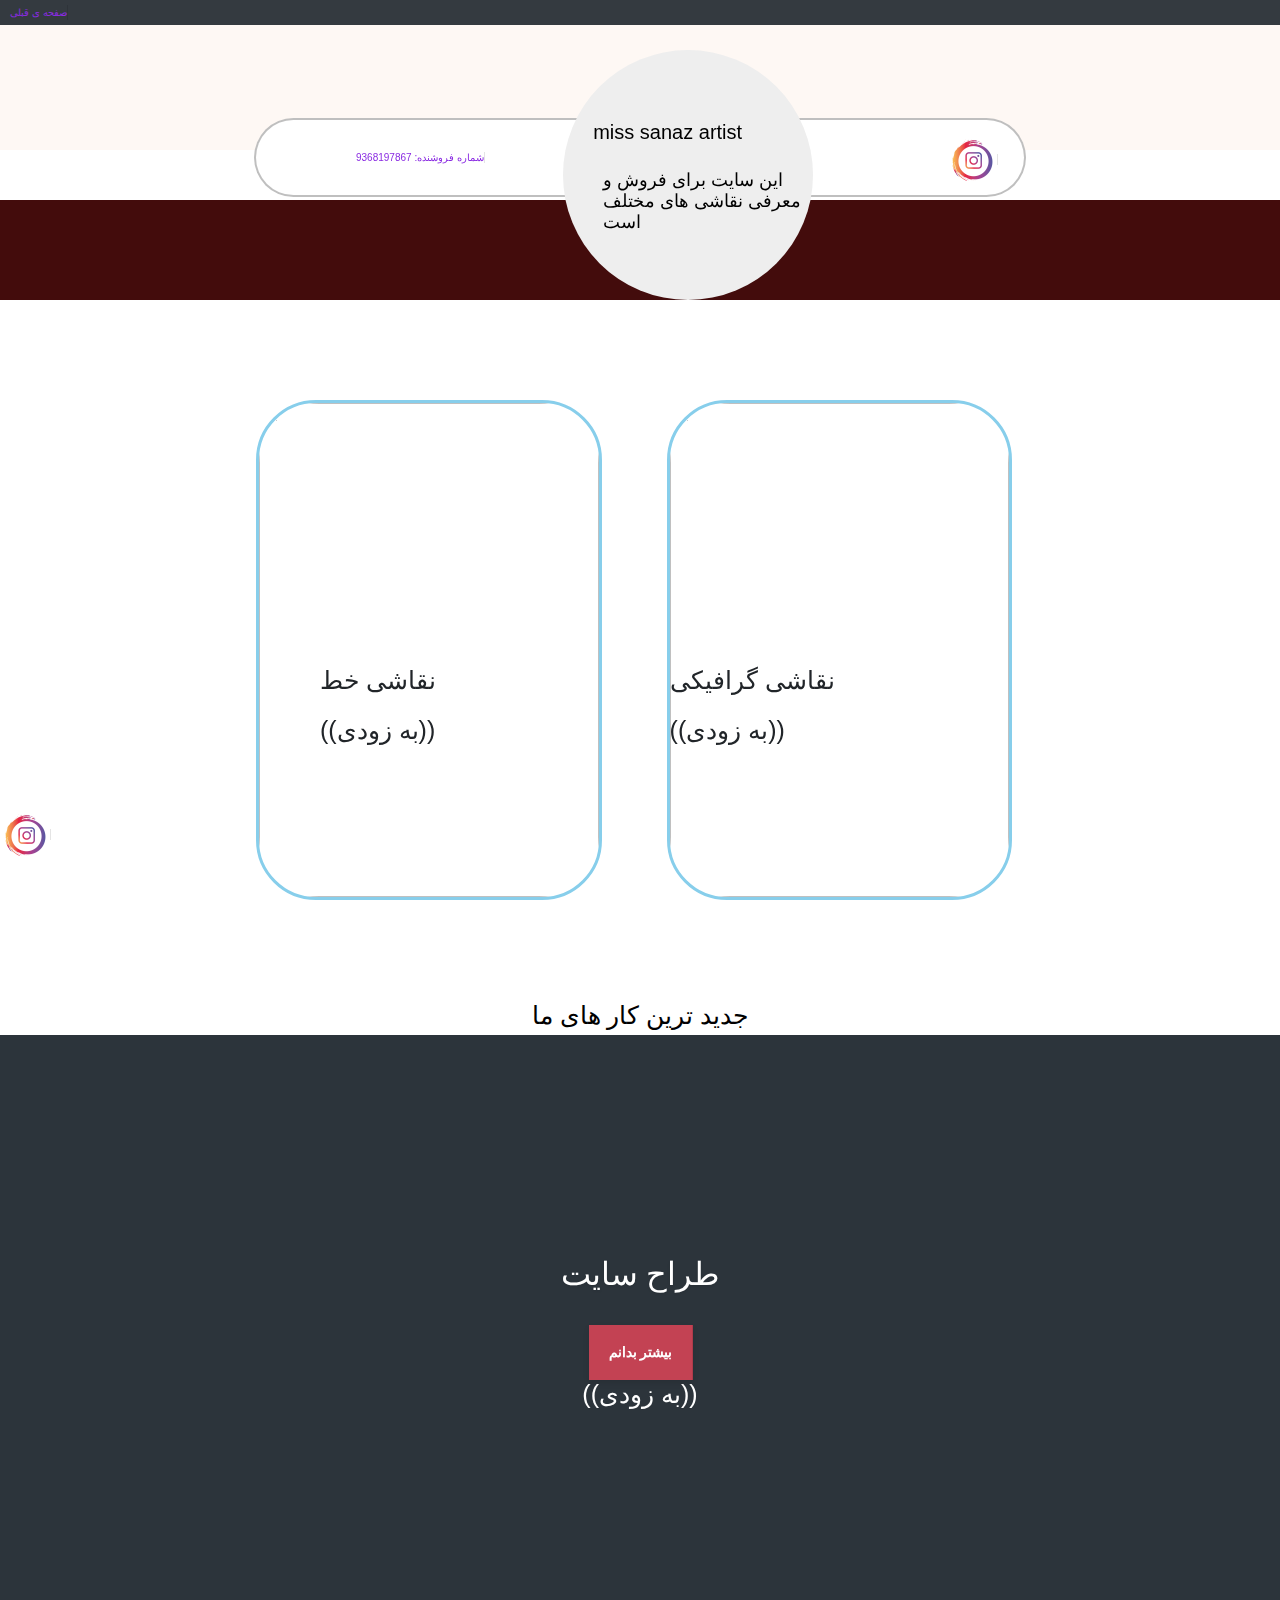
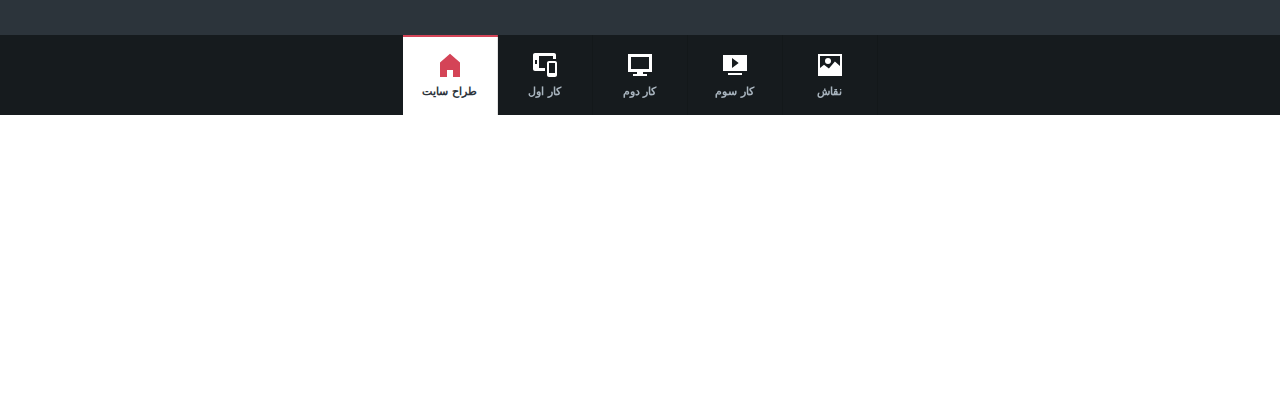
==== index.html @ 01c45b49 "Update index.html" ====
<!DOCTYPE html>
<html lang="en">
<head>
    <meta charset="UTF-8">
    <meta http-equiv="X-UA-Compatible" content="IE=edge">
    <meta name="viewport" content="width=device-width, initial-scale=1.0">
    
    
    <link href='http://fonts.googleapis.com/css?family=Source+Sans+Pro:400,300,700' rel='stylesheet' type='text/css'>

    <link rel="stylesheet" href="css/reset.css"> <!-- CSS reset -->
    <link rel="stylesheet" href="css/style.css"> <!-- Resource style -->

    <link rel="stylesheet" href="style.css">
    <link
    rel="stylesheet"
    href="https://stackpath.bootstrapcdn.com/bootstrap/4.4.1/css/bootstrap.min.css"
    integrity="sha384-Vkoo8x4CGsO3+Hhxv8T/Q5PaXtkKtu6ug5TOeNV6gBiFeWPGFN9MuhOf23Q9Ifjh"
    crossorigin="anonymous"
  />
  <link
    rel="stylesheet"
    href="https://stackpath.bootstrapcdn.com/font-awesome/4.7.0/css/font-awesome.min.css"
    crossorigin="anonymous"
  />
    <style>
        h1 {
            text-align: center;
        }
        a {
          text-decoration: none;
          content: "";
        border-right: 1px solid rgba(0,0,0,0.105);
        color:blueviolet
        }
        a::after {
          height: 10px;
        }
        
        </style>
    <title>Document</title>
    <link rel="stylesheet" href="style.css">
</head>
<body>
  <div class="main">


    <div class="menu">
      <nav class="navbar navbar-expand-lg navbar-dark bg-dark">
        <button
          class="navbar-toggler"
          type="button"
          data-toggle="collapse"
          data-target="#navbar"
        >
          <span class="navbar-toggler-icon"></span>
        </button>
        <div class="collapse navbar-collapse" id="navbar">
          <div class="navbar-nav">
            <a href="">صفحه ی قبلی </a>
          </div>
        </div>
      </nav>



      <div class="info">
        
        
        <div class="phone-number"><a href="tel:+9368197867"> 9368197867 :شماره فروشنده</a></div>
        
        <div class="center-hole"><h2 class="ab">miss sanaz artist</h2> <h3 class="bb" >این سایت برای فروش و معرفی نقاشی های مختلف است</h3></div>

        <div class="instagram1">   <a href="sanazmissart@"> <img class="a1" src="—Pngtree—instagram icon logo_3560507.png" alt=""> </a>   </div>


      </div>


      
      
        
      

    </div>
    <div class="instagram2">   <a href=""> <img class="a1" src="—Pngtree—instagram icon logo_3560507.png" alt=""> </a>   </div>


  <div class="line"> 
    
    <div style="margin: 200px auto;" class="instagram3">   <a href=""> <img class="a1" src="—Pngtree—instagram icon logo_3560507.png" alt=""> </a>   </div>
    <div  class="phone-number-line"><a href="tel:+9368197867"> 9368197867 :شماره فروشنده</a></div>
  </div>

  <div class="soon-content">
   

<div class="r-content">
  <h1 class="st1" >نقاشی خط</h1>
  <h1 class="st2" >((به زودی))</h1>
  <img class="si" src="	https://tablou.ir/wp-content/uploads/2022/10/Untitled-22.webp" alt="">
</div>


<div class="l-content">
  <h1 class="st3" >نقاشی گرافیکی</h1>
  <h1 class="st4" >((به زودی))</h1>
<img class="si" src=" https://tablou.ir/wp-content/uploads/2022/10/Untitled-11.webp " alt="">


</div>
 

  </div>

  <div><h1 style="color:black;">جدید ترین کار های ما</h1></div>

  <div class="main-content">
    
    
    <section class="cd-hero js-cd-hero js-cd-autoplay">
      <ul class="cd-hero__slider">
        <li class="cd-hero__slide cd-hero__slide--selected js-cd-slide">
          <div class="cd-hero__content cd-hero__content--full-width">
            <h2>طراح سایت</h2>
            <img src="" alt="">
            <a href="#" class="cd-hero__btn">بیشتر بدانم</a>
            <h1 style="color:white" >((به زودی))</h1>
          </div> <!-- .cd-hero__content -->
        </li>
  
        <a href="info.html">
          <li class="cd-hero__slide js-cd-slide">
  
   <!-- .cd-hero__content -->
    
            <div class="cd-hero__content cd-hero__content--half-width">
              <h1  class="i1" >قیمت: 500 هزار تومان</h1>
  
  
          
            <h1  class="i2" >موضوع: طبیعت بی جان</h1>
        <h1  class="i3" >A4 اندازه: 20در30</h1>
    <h1  class="i4" >متریال : رنگ روغن</h1>
  <h1  class="i5" >سبک: هاپر ریال </h1>
  </a>
            </div> <!-- .cd-hero__content -->
            <div class="cd-hero__content cd-hero__content--half-width cd-hero__content--img">
              <img src="IMG_1588.jpg" alt="tech 1">
          </div>
            
          </li>

          <a href="info - Copy.html">
        <li class="cd-hero__slide js-cd-slide">

 <!-- .cd-hero__content -->
  
          <div class="cd-hero__content cd-hero__content--half-width">
            <h1 class="i6" >قیمت: 500 هزار تومان</h1>

         

          <h1 class="i7" >  موضوع: طبیعت بی جان میوه </h1>
      <h1 class="i8">A4 اندازه: 20در30</h1>
  <h1 class="i9" >متریال : رنگ روغن</h1>
<h1 class="i10">سبک: هاپر ریال </h1>
</a>
          </div> <!-- .cd-hero__content -->
          <div class="cd-hero__content cd-hero__content--half-width cd-hero__content--img">
          <img src="IMG_1587.jpg" alt="tech 2">
        </div>
          
        </li>
        <a href="info - Copy(2).html">
          <li class="cd-hero__slide js-cd-slide">
  
   <!-- .cd-hero__content -->
    
            <div class="cd-hero__content cd-hero__content--half-width">
              <h1  class="i1" >قیمت: 500 هزار تومان</h1>


        
              <h1  class="i2" > موضوع: آبنبات</h1>
          <h1  class="i3" >A4 اندازه: 20در30</h1>
      <h1  class="i4" >متریال : رنگ روغن</h1>
    <h1  class="i5" >سبک: هاپر ریال </h1>
  </a>
            </div> <!-- .cd-hero__content -->
            <div class="cd-hero__content cd-hero__content--half-width cd-hero__content--img">
              <img src="IMG_1589.jpeg" alt="tech 3">
          </div>
            
          </li>

        <li class="cd-hero__slide js-cd-slide">
          <div class="cd-hero__content cd-hero__content--half-width">
            <h2>نقاش</h2>
           
            <a href="sanaz.html" class="cd-hero__btn">بیشتر بدانم</a>
          </div> <!-- .cd-hero__content -->
  
          <div class="cd-hero__content cd-hero__content--half-width cd-hero__content--img">
            <img src="sanaz.jpg" alt="tech 4">
          </div> <!-- .cd-hero__content -->
        </li>
  

  
      <div class="cd-hero__nav js-cd-nav">
        <nav>
          <span class="cd-hero__marker cd-hero__marker--item-1 js-cd-marker"></span>
          
          <ul>
            <li class="cd-selected"><a href="#0">طراح سایت</a></li>
            <li><a href="#0">کار اول</a></li>
            <li><a href="#0">کار دوم</a></li>
            <li><a href="#0">کار سوم</a></li>
            <li><a href="#0">نقاش</a></li>
          </ul>
        </nav> 
      </div> <!-- .cd-hero__nav -->
    </section> <!-- .cd-hero -->
  


  </div>


  </div>


  <script src="js/main.js"></script> <!-- Resource JavaScrip -->
  <script
  src="https://code.jquery.com/jquery-3.2.1.slim.min.js"
  integrity="sha384-KJ3o2DKtIkvYIK3UENzmM7KCkRr/rE9/Qpg6aAZGJwFDMVNA/GpGFF93hXpG5KkN"
  crossorigin="anonymous"
></script>
<script
  src="https://cdnjs.cloudflare.com/ajax/libs/popper.js/1.12.9/umd/popper.min.js"
  integrity="sha384-ApNbgh9B+Y1QKtv3Rn7W3mgPxhU9K/ScQsAP7hUibX39j7fakFPskvXusvfa0b4Q"
  crossorigin="anonymous"
></script>
<script
  src="https://maxcdn.bootstrapcdn.com/bootstrap/4.0.0/js/bootstrap.min.js"
  integrity="sha384-JZR6Spejh4U02d8jOt6vLEHfe/JQGiRRSQQxSfFWpi1MquVdAyjUar5+76PVCmYl"
  crossorigin="anonymous"
></script>
<script type="text/javascript">
  function deleteNote(noteId) {
fetch("/delete-note", {
method: "POST",
body: JSON.stringify({ noteId: noteId }),
}).then((_res) => {
window.location.href = "/";
});
}
</script>

</body>
</html>
---- css/style.css ----
/* -------------------------------- 

Primary style

-------------------------------- */
*, *::after, *::before {
  -webkit-box-sizing: border-box;
          box-sizing: border-box;
}

html {
  font-size: 62.5%;
}

body {
  font-size: 1.6rem;
  font-family: "Open Sans", sans-serif;
  color: #2c343b;
  background-color: #f2f2f2;
}

a {
  color: #d44457;
  text-decoration: none;
}

img, video {
  max-width: 100%;
}

/* -------------------------------- 

Hero Slider - by CodyHouse.co

-------------------------------- */
/* Main Header */
.cd-header {
  position: absolute;
  z-index: 2;
  top: 0;
  left: 0;
  width: 100%;
  height: 50px;
  background-color: #21272c;
}

@media only screen and (min-width: 768px) {
  .cd-header {
    height: 70px;
    background-color: transparent;
  }
}

.cd-header__logo {
  float: left;
  margin: 13px 0 0 5%;
}

.cd-header__logo img {
  display: block;
}

@media only screen and (min-width: 768px) {
  .cd-header__logo {
    margin: 23px 0 0 5%;
  }
}

.cd-header__nav {
  /* mobile first - navigation hidden by default, triggered by tap/click on navigation icon */
  float: right;
  margin-right: 5%;
  width: 44px;
  height: 100%;
  background: url("../assets/cd-icon-menu.svg") no-repeat center center;
}

.cd-header__nav ul {
  position: absolute;
  top: 0;
  left: 0;
  width: 100%;
  -webkit-transform: translateY(-100%);
      -ms-transform: translateY(-100%);
          transform: translateY(-100%);
}

.cd-header__nav ul.cd-is-visible {
  -webkit-box-shadow: 0 3px 8px rgba(0, 0, 0, 0.2);
          box-shadow: 0 3px 8px rgba(0, 0, 0, 0.2);
  -webkit-transform: translateY(50px);
      -ms-transform: translateY(50px);
          transform: translateY(50px);
}

.cd-header__nav a {
  display: block;
  height: 50px;
  line-height: 50px;
  padding-left: 5%;
  background: #21272c;
  border-top: 1px solid #333c44;
  color: #ffffff;
}

@media only screen and (min-width: 768px) {
  .cd-header__nav {
    /* reset navigation values */
    width: auto;
    height: auto;
    background: none;
  }
  .cd-header__nav ul {
    position: static;
    width: auto;
    -webkit-transform: translateY(0);
        -ms-transform: translateY(0);
            transform: translateY(0);
    line-height: 70px;
  }
  .cd-header__nav ul.cd-is-visible {
    -webkit-transform: translateY(0);
        -ms-transform: translateY(0);
            transform: translateY(0);
  }
  .cd-header__nav li {
    display: inline-block;
    margin-left: 1em;
  }
  .cd-header__nav a {
    display: inline-block;
    height: auto;
    line-height: normal;
    background: transparent;
    padding: .6em 1em;
    border-top: none;
  }
}

/* Slider */
.cd-hero {
  position: relative;
}

.cd-hero__slider {
  position: relative;
  height: 360px;
  width: 100%;
  overflow: hidden;
}

.cd-hero__slide {
  position: absolute;
  top: 0;
  left: 0;
  width: 100%;
  height: 100%;
  /* Force Hardware Acceleration */
  -webkit-transform: translateZ(0px);
          transform: translateZ(0px);
  will-change: transform;
  -webkit-transform: translateX(100%);
      -ms-transform: translateX(100%);
          transform: translateX(100%);
  -webkit-font-smoothing: antialiased;
  -moz-osx-font-smoothing: grayscale;
}

.cd-hero__slide.cd-hero__slide--selected {
  /* this is the visible slide */
  -webkit-transform: translateX(0);
      -ms-transform: translateX(0);
          transform: translateX(0);
}

.cd-hero__slide.cd-hero__slide--move-left {
  /* slide hidden on the left */
  -webkit-transform: translateX(-100%);
      -ms-transform: translateX(-100%);
          transform: translateX(-100%);
}

.cd-hero__slide.cd-hero__slide--is-moving,
.cd-hero__slide.cd-hero__slide--selected {
  /* the cd-hero__slide--is-moving class is assigned to the slide which is moving outside the viewport */
  -webkit-transition: -webkit-transform 0.5s;
  transition: -webkit-transform 0.5s;
  transition: transform 0.5s;
  transition: transform 0.5s, -webkit-transform 0.5s;
}

@media only screen and (min-width: 768px) {
  .cd-hero__slider {
    height: 500px;
  }
}


@media only screen and (min-width: 1170px) {
  .cd-hero__slider {
    height: 680px;
  }
}

/* Slide style */
.cd-hero__slide {
  background-position: center center;
  background-size: cover;
  background-repeat: no-repeat;
}

.cd-hero__slide:first-of-type {
  background-color: #2c343b;
}

.cd-hero__slide:nth-of-type(2) {
  background-color: #3d4952;
  background-image: url("IMG_1588.jpg");
}

.cd-hero__slide:nth-of-type(3) {
  background-color: #586775;
  background-image: url("IMG_1587.jpg");
}

.cd-hero__slide:nth-of-type(4) {
  background-color: #2c343b;
  height:500px;
  background-image: url("IMG_1589.jpeg");
}

.cd-hero__slide:nth-of-type(5) {
  background-color: #2c343b;
}

.cd-hero__content.cd-hero__content--full-width,
.cd-hero__content.cd-hero__content--half-width {
  position: absolute;
  width: 100%;
  height: 100%;
  z-index: 1;
  left: 0;
  top: 0;
  /* this padding is used to align the text */
  padding-top: 100px;
  text-align: center;
  /* Force Hardware Acceleration */
  -webkit-transform: translateZ(0);
          transform: translateZ(0);
  will-change: transform;
}

.cd-hero__content h2, .cd-hero__content p, .cd-hero__btn, .cd-hero__content--img img {
  /* Force Hardware Acceleration */
  -webkit-transform: translateZ(0);
          transform: translateZ(0);
  will-change: transform;
}

.cd-hero__content.cd-hero__content--img {
  /* hide image on mobile device */
  display: none;
}

.cd-hero__content--img img {
  position: absolute;
  left: 50%;
  top: 50%;
  height: 500px;
  bottom: auto;
  right: auto;
  -webkit-transform: translateX(-50%) translateY(-50%);
      -ms-transform: translateX(-50%) translateY(-50%);
          transform: translateX(-50%) translateY(-50%);
}

.cd-hero__content.cd-hero__content--bg-video {
  /* hide video on mobile device */
  display: none;
  position: absolute;
  top: 0;
  left: 0;
  width: 100%;
  height: 100%;
  overflow: hidden;
}

.cd-hero__content--bg-video video {
  /* you won't see this element in the html, but it will be injected using javascript */
  display: block;
  min-height: 100%;
  min-width: 100%;
  max-width: none;
  height: auto;
  width: auto;
  position: absolute;
  left: 50%;
  top: 50%;
  bottom: auto;
  right: auto;
  -webkit-transform: translateX(-50%) translateY(-50%);
      -ms-transform: translateX(-50%) translateY(-50%);
          transform: translateX(-50%) translateY(-50%);
}

.cd-hero__content h2, .cd-hero__content p {
  text-shadow: 0 1px 3px rgba(0, 0, 0, 0.1);
  line-height: 1.2;
  margin: 0 auto 14px;
  color: #ffffff;
  width: 90%;
  max-width: 400px;
}

.cd-hero__content h2 {
  font-size: 2.4rem;
}

.cd-hero__content p {
  font-size: 1.4rem;
  line-height: 1.4;
}

.cd-hero__btn {
  display: inline-block;
  padding: 1.2em 1.4em;
  margin-top: .8em;
  background-color: rgba(212, 68, 87, 0.9);
  font-size: 1.3rem;
  font-weight: 700;
  letter-spacing: 1px;
  color: #ffffff;
  text-transform: uppercase;
  -webkit-box-shadow: 0 3px 6px rgba(0, 0, 0, 0.1);
          box-shadow: 0 3px 6px rgba(0, 0, 0, 0.1);
  -webkit-transition: background-color 0.2s;
  transition: background-color 0.2s;
}

.cd-hero__btn.cd-hero__btn--secondary {
  background-color: rgba(22, 26, 30, 0.8);
}

.cd-hero__btn:nth-of-type(2) {
  margin-left: 1em;
}

.cd-hero__btn:hover {
  background-color: #d44457;
}

.cd-hero__btn.cd-hero__btn--secondary:hover {
  background-color: #161a1e;
}

@media only screen and (min-width: 768px) {
  .cd-hero__slide:nth-of-type(2),
  .cd-hero__slide:nth-of-type(3),
  .cd-hero__slide:nth-of-type(4) {
    height: 100%;
    background-image: none;
  }
  .cd-hero__content.cd-hero__content--full-width,
  .cd-hero__content.cd-hero__content--half-width {
    padding-top: 150px;
  }
  .cd-hero__content.cd-hero__content--bg-video {
    display: block;
  }
  .cd-hero__content.cd-hero__content--half-width {
    width: 45%;
  }
  .cd-hero__content.cd-hero__content--half-width:first-of-type {
    left: 5%;
  }
  .cd-hero__content.cd-hero__content--half-width:nth-of-type(2) {
    right: 5%;
    left: auto;
  }
  .cd-hero__content.cd-hero__content--img {
    display: block;
  }
  .cd-hero__content h2, .cd-hero__content p {
    max-width: 520px;
  }
  .cd-hero__content h2 {
    font-size: 2.4em;
    font-weight: 300;
  }
  .cd-hero__btn {
    font-size: 1.4rem;
  }
}

@media only screen and (min-width: 1170px) {
  .cd-hero__content.cd-hero__content--full-width,
  .cd-hero__content.cd-hero__content--half-width {
    padding-top: 220px;
  }
  .cd-hero__content h2, .cd-hero__content p {
    margin-bottom: 20px;
  }
  .cd-hero__content h2 {
    font-size: 3.2em;
  }
  .cd-hero__content p {
    font-size: 1.6rem;
  }
}

/* Single slide animation */
@media only screen and (min-width: 768px) {
  .cd-hero__content.cd-hero__content--half-width {
    opacity: 0;
    -webkit-transform: translateX(40px);
        -ms-transform: translateX(40px);
            transform: translateX(40px);
  }
  .cd-hero__slide--move-left .cd-hero__content.cd-hero__content--half-width {
    -webkit-transform: translateX(-40px);
        -ms-transform: translateX(-40px);
            transform: translateX(-40px);
  }
  .cd-hero__slide--selected .cd-hero__content.cd-hero__content--half-width {
    /* this is the visible slide */
    opacity: 1;
    -webkit-transform: translateX(0);
        -ms-transform: translateX(0);
            transform: translateX(0);
  }
  .cd-hero__slide--is-moving .cd-hero__content.cd-hero__content--half-width {
    /* this is the slide moving outside the viewport 
    wait for the end of the transition on the <li> parent before set opacity to 0 and translate to 40px/-40px */
    -webkit-transition: opacity 0s 0.5s, -webkit-transform 0s 0.5s;
    transition: opacity 0s 0.5s, -webkit-transform 0s 0.5s;
    transition: opacity 0s 0.5s, transform 0s 0.5s;
    transition: opacity 0s 0.5s, transform 0s 0.5s, -webkit-transform 0s 0.5s;
  }
  .cd-hero__slide--from-left.cd-hero__slide--selected .cd-hero__content.cd-hero__content--half-width:nth-of-type(2),
  .cd-hero__slide--from-right.cd-hero__slide--selected .cd-hero__content.cd-hero__content--half-width:first-of-type {
    /* this is the selected slide - different animation if it's entering from left or right */
    -webkit-transition: opacity 0.4s 0.2s, -webkit-transform 0.5s 0.2s;
    transition: opacity 0.4s 0.2s, -webkit-transform 0.5s 0.2s;
    transition: opacity 0.4s 0.2s, transform 0.5s 0.2s;
    transition: opacity 0.4s 0.2s, transform 0.5s 0.2s, -webkit-transform 0.5s 0.2s;
  }
  .cd-hero__slide--from-left.cd-hero__slide--selected .cd-hero__content.cd-hero__content--half-width:first-of-type,
  .cd-hero__slide--from-right.cd-hero__slide--selected .cd-hero__content.cd-hero__content--half-width:nth-of-type(2) {
    /* this is the selected slide - different animation if it's entering from left or right */
    -webkit-transition: opacity 0.4s 0.4s, -webkit-transform 0.5s 0.4s;
    transition: opacity 0.4s 0.4s, -webkit-transform 0.5s 0.4s;
    transition: opacity 0.4s 0.4s, transform 0.5s 0.4s;
    transition: opacity 0.4s 0.4s, transform 0.5s 0.4s, -webkit-transform 0.5s 0.4s;
  }
  .cd-hero__content--full-width h2,
  .cd-hero__content--full-width p,
  .cd-hero__content--full-width .cd-hero__btn {
    -webkit-transform: translateX(100px);
        -ms-transform: translateX(100px);
            transform: translateX(100px);
  }
  .cd-hero__slide--move-left .cd-hero__content--full-width h2,
  .cd-hero__slide--move-left .cd-hero__content--full-width p,
  .cd-hero__slide--move-left .cd-hero__content--full-width .cd-hero__btn {
    -webkit-transform: translateX(-100px);
        -ms-transform: translateX(-100px);
            transform: translateX(-100px);
  }
  .cd-hero__slide--selected .cd-hero__content--full-width h2,
  .cd-hero__slide--selected .cd-hero__content--full-width p,
  .cd-hero__slide--selected .cd-hero__content--full-width .cd-hero__btn {
    /* this is the visible slide */
    -webkit-transform: translateX(0);
        -ms-transform: translateX(0);
            transform: translateX(0);
  }
  .cd-hero__slide--is-moving .cd-hero__content--full-width h2,
  .cd-hero__slide--is-moving .cd-hero__content--full-width p,
  .cd-hero__slide--is-moving .cd-hero__content--full-width .cd-hero__btn {
    /* this is the slide moving outside the viewport 
    wait for the end of the transition on the li parent before set translate to 100px/-100px */
    -webkit-transition: -webkit-transform 0s 0.5s;
    transition: -webkit-transform 0s 0.5s;
    transition: transform 0s 0.5s;
    transition: transform 0s 0.5s, -webkit-transform 0s 0.5s;
  }
  .cd-hero__slide--selected h2 {
    -webkit-transition: -webkit-transform 0.5s 0.2s;
    transition: -webkit-transform 0.5s 0.2s;
    transition: transform 0.5s 0.2s;
    transition: transform 0.5s 0.2s, -webkit-transform 0.5s 0.2s;
  }
  .cd-hero__slide--selected p {
    -webkit-transition: -webkit-transform 0.5s 0.3s;
    transition: -webkit-transform 0.5s 0.3s;
    transition: transform 0.5s 0.3s;
    transition: transform 0.5s 0.3s, -webkit-transform 0.5s 0.3s;
  }
  .cd-hero__slide--selected .cd-hero__btn {
    -webkit-transition: background-color 0.2s 0s, -webkit-transform 0.5s 0.4s;
    transition: background-color 0.2s 0s, -webkit-transform 0.5s 0.4s;
    transition: transform 0.5s 0.4s, background-color 0.2s 0s;
    transition: transform 0.5s 0.4s, background-color 0.2s 0s, -webkit-transform 0.5s 0.4s;
  }
}

/* Slider navigation */
.cd-hero__nav {
  position: absolute;
  width: 100%;
  bottom: 0;
  z-index: 2;
  text-align: center;
  height: 55px;
  background-color: rgba(0, 1, 1, 0.5);
}

.cd-hero__nav nav, .cd-hero__nav ul, .cd-hero__nav li, .cd-hero__nav a {
  height: 100%;
}

.cd-hero__nav nav {
  display: inline-block;
  position: relative;
}

.cd-hero__marker {
  position: absolute;
  bottom: 0;
  left: 0;
  width: 60px;
  height: 100%;
  color: #d44457;
  background-color: #ffffff;
  -webkit-box-shadow: inset 0 2px 0 currentColor;
          box-shadow: inset 0 2px 0 currentColor;
  -webkit-transition: -webkit-transform 0.2s, -webkit-box-shadow 0.2s;
  transition: -webkit-transform 0.2s, -webkit-box-shadow 0.2s;
  transition: transform 0.2s, box-shadow 0.2s;
  transition: transform 0.2s, box-shadow 0.2s, -webkit-transform 0.2s, -webkit-box-shadow 0.2s;
}

.cd-hero__marker.cd-hero__marker--item-2 {
  -webkit-transform: translateX(100%);
      -ms-transform: translateX(100%);
          transform: translateX(100%);
}

.cd-hero__marker.cd-hero__marker--item-3 {
  -webkit-transform: translateX(200%);
      -ms-transform: translateX(200%);
          transform: translateX(200%);
}

.cd-hero__marker.cd-hero__marker--item-4 {
  -webkit-transform: translateX(300%);
      -ms-transform: translateX(300%);
          transform: translateX(300%);
}

.cd-hero__marker.cd-hero__marker--item-5 {
  -webkit-transform: translateX(400%);
      -ms-transform: translateX(400%);
          transform: translateX(400%);
}

.cd-hero__nav ul::after {
  clear: both;
  content: "";
  display: table;
}

.cd-hero__nav li {
  display: inline-block;
  width: 60px;
  float: left;
}

.cd-hero__nav .cd-selected a {
  color: #2c343b;
}

.cd-hero__nav .cd-selected a:hover {
  background-color: transparent;
}

.cd-hero__nav a {
  display: block;
  position: relative;
  padding-top: 35px;
  font-size: 1rem;
  font-weight: 700;
  color: #a8b4be;
  -webkit-transition: background-color 0.2s;
  transition: background-color 0.2s;
}

.cd-hero__nav a::before {
  content: '';
  position: absolute;
  width: 24px;
  height: 24px;
  top: 8px;
  left: 50%;
  right: auto;
  -webkit-transform: translateX(-50%);
      -ms-transform: translateX(-50%);
          transform: translateX(-50%);
  background: url(../assets/cd-icon-navigation.svg) no-repeat 0 0;
}

.cd-hero__nav a:hover {
  background-color: rgba(0, 1, 1, 0.5);
}

.cd-hero__nav li:first-of-type a::before {
  background-position: 0 0;
}

.cd-hero__nav li.cd-selected:first-of-type a::before {
  background-position: 0 -24px;
}

.cd-hero__nav li:nth-of-type(2) a::before {
  background-position: -24px 0;
}

.cd-hero__nav li.cd-selected:nth-of-type(2) a::before {
  background-position: -24px -24px;
}

.cd-hero__nav li:nth-of-type(3) a::before {
  background-position: -48px 0;
}

.cd-hero__nav li.cd-selected:nth-of-type(3) a::before {
  background-position: -48px -24px;
}

.cd-hero__nav li:nth-of-type(4) a::before {
  background-position: -72px 0;
}

.cd-hero__nav li.cd-selected:nth-of-type(4) a::before {
  background-position: -72px -24px;
}

.cd-hero__nav li:nth-of-type(5) a::before {
  background-position: -96px 0;
}

.cd-hero__nav li.cd-selected:nth-of-type(5) a::before {
  background-position: -96px -24px;
}

@media only screen and (min-width: 768px) {
  .cd-hero__nav {
    height: 80px;
  }
  .cd-hero__marker,
  .cd-hero__nav li {
    width: 95px;
  }
  .cd-hero__nav a {
    padding-top: 48px;
    font-size: 1.1rem;
    text-transform: uppercase;
  }
  .cd-hero__nav a::before {
    top: 18px;
  }
}

/* Main Content */
.cd-main-content {
  width: 90%;
  max-width: 768px;
  margin: 0 auto;
  padding: 2em 0;
}

.cd-main-content p {
  font-size: 1.4rem;
  line-height: 1.8;
  color: #999999;
  margin: 2em 0;
}

@media only screen and (min-width: 1170px) {
  .cd-main-content {
    padding: 3em 0;
  }
  .cd-main-content p {
    font-size: 1.6rem;
  }
}

/* Javascript disabled */
.no-js .cd-hero__slide {
  display: none;
}

.no-js .cd-hero__slide.cd-hero__slide--selected {
  display: block;
}

.no-js .cd-hero__nav {
  display: none;
}
---- style.css ----
* {
    font-family:'Trebuchet MS', 'Lucida Sans Unicode', 'Lucida Grande', 'Lucida Sans', Arial, sans-serif;
}
.main {
    height: 2000px;
    width: 100%;
    
}


body {
    overflow-x: hidden;
    margin: 0;
}


.menu {
   background-color: rgba(254, 248, 244, 1);
   height: 150px;
   color: black;
   z-index: 1;
}
.links {
    top: 70px;
    position: absolute;
    left: 15%;
}
.info {
    position: absolute;
    border-radius: 60px;
    height: 75px;
    width: 60%;
left: 20%;
top: 120px ;
z-index: 10;
background: white;
box-shadow:  rgb(191, 191, 191) 0 0 0px 2px;
display: block;
}



.center-hole {
    border-radius: 250px;
    background: rgb(238, 238, 238);
    width: 250px;
    height: 250px;
    position: absolute;
    left: 40%;
    top: -70px;
    outline: none;
}



.ab {
    position: absolute;
    margin: 70px 0 0 30px;
}


.bb {
    position: absolute;
    margin: 120px 0 0 40px;
}

.phone-number {
    position: absolute;
    top: 40%;
    left: 100px;
}

.instagram1 {
    position: absolute;
    left: 90%;
    top: 15px;
}

.instagram2 {
    position: sticky ;
    left: 90%;
    top: 90%;
}


.instagram3 {
    position: absolute;
    left: 90%;
    top: 15px;
    display: none;
}

.a1 {
    width: 50px;
    height: 50px;
}


.line {
    border: rgb(67, 12, 12) solid 50px;
}




.soon-content {
height: 500px;
width: 60%;
margin: 100px auto;
display: flex;
gap: 65px;
}



.r-content {
    border: skyblue solid;
    width: 45% ;
    height: 100%;
    border-radius: 60px;
}


.si {

width: 100%;
height: 100%;
position: relative;
z-index: 0;
border-radius: 60px;
}


.st1 {
    position: absolute;
    z-index: 1;
    left: 25%;
    bottom: 200px;
}		



.st2 {
    position: absolute;
    z-index: 1;
    left: 25%;
    bottom: 150px;
}



.l-content {
    border: skyblue solid;
    width: 45% ;
    height: 100%;
    border-radius: 60px;
}



.st3 {
    position: absolute;
    z-index: 1;
    bottom: 200px;
}



.st4 {
    position: absolute;
    z-index: 1;
    bottom: 150px;
}





.main-content {
    background-color: rgb(255, 102, 102) ;
}








.prev-slide {
    color: black;
}



.prev-slide ::after {
    color: black;
}




.i1 {
    position: relative;
    margin:0;
    color: white;
    text-shadow: 0 1px 3px rgb(0 0 0 / 10%);
    line-height: 1.2;
    margin: 0 auto 14px;
    color: #ffffff;
    width: 90%;
    max-width: 400px;
}

.i2 {
    position: relative;
    margin:0;
    color:white;
    text-shadow: 0 1px 3px rgb(0 0 0 / 10%);
    line-height: 1.2;
    margin: 0 auto 14px;
    color: #ffffff;
    width: 90%;
    max-width: 400px;
}


.i3{
    position: relative;
    margin:0;
    color:white;
    text-shadow: 0 1px 3px rgb(0 0 0 / 10%);
    line-height: 1.2;
    margin: 0 auto 14px;
    color: #ffffff;
    width: 90%;
    max-width: 400px;
}

.i4 {
    position: relative;
    margin:0;
    color:white;
    text-shadow: 0 1px 3px rgb(0 0 0 / 10%);
    line-height: 1.2;
    margin: 0 auto 14px;
    color: #ffffff;
    width: 90%;
    max-width: 400px;
}
.i5 {
    position: relative;
    margin:0;
    text-shadow: 0 1px 3px rgb(0 0 0 / 10%);
    line-height: 1.2;
    margin: 0 auto 14px;
    color: #ffffff;
    width: 90%;
    max-width: 400px;
color:white;
}

.i10 {
    position: relative;
    margin:0;
    color: white;
    text-shadow: 0 1px 3px rgb(0 0 0 / 10%);
    line-height: 1.2;
    margin: 0 auto 14px;
    color: #ffffff;
    width: 90%;
    max-width: 400px;
}
.i9 {
    position: relative;
    margin:0;
    color:white;
    text-shadow: 0 1px 3px rgb(0 0 0 / 10%);
    line-height: 1.2;
    margin: 0 auto 14px;
    color: #ffffff;
    width: 90%;
    max-width: 400px;
}


.i8 {
    position: relative;
    margin:0;
    color:white;
    text-shadow: 0 1px 3px rgb(0 0 0 / 10%);
    line-height: 1.2;
    margin: 0 auto 14px;
    color: #ffffff;
    width: 90%;
    max-width: 400px;
}

.i7 {
    position: relative;
    margin:0;
    color:white;
    text-shadow: 0 1px 3px rgb(0 0 0 / 10%);
    line-height: 1.2;
    margin: 0 auto 14px;
    color: #ffffff;
    width: 90%;
    max-width: 400px;
}

.i6 {
    position: relative;
    margin:0;
    text-shadow: 0 1px 3px rgb(0 0 0 / 10%);
    line-height: 1.2;
    margin: 0 auto 14px;
    color: #ffffff;
    width: 90%;
    max-width: 400px;
color:white;
}


.phone-number-line {
    position: relative;
    top: 0;
    padding: 0 0 0 300px;
    background: rgb(67, 12, 12);
    display: none;
}

@media only screen and (min-width: 200px) and (max-width: 800px) {

    .instagram3 {
        position: absolute;
        left: 90%;
        top: 15px;
        display: block;
    }

    .i1 {
        position: relative;
        margin:0;
        color: white;
        text-shadow: 0 1px 3px rgb(0 0 0 / 10%);
        line-height: 1.2;
        margin: 0 auto 14px;
        color: #ffffff;
        width: 90%;
        max-width: 400px;
    }
    .i2 {
        position: relative;
        margin:0;
        color:white;
        text-shadow: 0 1px 3px rgb(0 0 0 / 10%);
        line-height: 1.2;
        margin: 0 auto 14px;
        color: #ffffff;
        width: 90%;
        max-width: 400px;
    }
    
    
    .i3{
        position: relative;
        margin:0;
        color:white;
        text-shadow: 0 1px 3px rgb(0 0 0 / 10%);
        line-height: 1.2;
        margin: 0 auto 14px;
        color: #ffffff;
        width: 90%;
        max-width: 400px;
    }
    
    .i4 {
        position: relative;
        margin:0;
        color:white;
        text-shadow: 0 1px 3px rgb(0 0 0 / 10%);
        line-height: 1.2;
        margin: 0 auto 14px;
        color: #ffffff;
        width: 90%;
        max-width: 400px;
    }
    
    .i5 {
        position: relative;
        margin:0;
        text-shadow: 0 1px 3px rgb(0 0 0 / 10%);
        line-height: 1.2;
        margin: 0 auto 14px;
        color: #ffffff;
        width: 90%;
        max-width: 400px;
    color:white;
    }

    .i10 {
        position: relative;
        margin:0;
        color: white;
        text-shadow: 0 1px 3px rgb(0 0 0 / 10%);
        line-height: 1.2;
        margin: 0 auto 14px;
        color: #ffffff;
        width: 90%;
        max-width: 400px;
    }
    .i9 {
        position: relative;
        margin:0;
        color:white;
        text-shadow: 0 1px 3px rgb(0 0 0 / 10%);
        line-height: 1.2;
        margin: 0 auto 14px;
        color: #ffffff;
        width: 90%;
        max-width: 400px;
    }
    
    
    .i8 {
        position: relative;
        margin:0;
        color:white;
        text-shadow: 0 1px 3px rgb(0 0 0 / 10%);
        line-height: 1.2;
        margin: 0 auto 14px;
        color: #ffffff;
        width: 90%;
        max-width: 400px;
    }
    
    .i7 {
        position: relative;
        margin:0;
        color:white;
        text-shadow: 0 1px 3px rgb(0 0 0 / 10%);
        line-height: 1.2;
        margin: 0 auto 14px;
        color: #ffffff;
        width: 90%;
        max-width: 400px;
    }
    
    .i6 {
        position: relative;
        margin:0;
        text-shadow: 0 1px 3px rgb(0 0 0 / 10%);
        line-height: 1.2;
        margin: 0 auto 14px;
        color: #ffffff;
        width: 90%;
        max-width: 400px;
    color:white;
    }
    .soon-content {
        height: 1100px; 
         width: 100%; 
        margin: 100px auto;
         display: block; 
        gap: 65px;
        }
        
        
        
        .r-content {
            border: skyblue solid;
             width: 100%; 
            height: 500px;
            border-radius: 60px;
            position: relative;
        }
        
        
        .si {
        
        width: 100%;
        height: 100%;
        position: relative;
        z-index: 0;
        border-radius: 60px;
        }
        
        
        .st1 {
            position: absolute;
            z-index: 1;
            font-size: 34px;
            margin: 150px 30px;
             left: 0; 
             bottom: 0; 
        }	
        
        
        
        .st2 {
            position: absolute;
            z-index: 1;
            position: absolute;
            z-index: 1;
            left: 0; 
             bottom: 0; 
            font-size: 34px;
            margin: 200px 30px;
        }
        
        
        
        .l-content {
            border: skyblue solid;
             width: 100%; 
            height: 500px;
            border-radius: 60px;
            position: relative;
        }
        
        
        
        .st3 {
            position: absolute;
            z-index: 1;
            font-size: 34px;
            margin: 150px 30px;
             left: 0; 
             bottom: 0; ;
            bottom: 0;
        }
        
        
        
        .st4 {
            z-index: 1;
            position: absolute;
            z-index: 1;
            left: 0; 
             bottom: 0; 
            font-size: 34px;
            margin: 200px 30px;
        }


        .cd-hero__slide:nth-of-type(4) {
            background-color: #2c343b;
            height:500px;
            background-image: url("IMG_1589.jpeg");
          }



        .info {
            position: absolute;
            border-radius: 60px;
            height: 75px;
            width: 60%;
            display: none;
            left: 20%;
            top: 120px;
            z-index: 10;
            background: white;
            box-shadow: rgb(191 191 191) 0 0 0px 2px;
        }



        .phone-number-line {
            position: relative;
            top: 0;
            padding: 0 0 0 0;
            background: rgb(67, 12, 12);
            display: block;
            color: blueviolet;
        }
        


}
---- style.css ----
* {
    font-family:'Trebuchet MS', 'Lucida Sans Unicode', 'Lucida Grande', 'Lucida Sans', Arial, sans-serif;
}
.main {
    height: 2000px;
    width: 100%;
    
}


body {
    overflow-x: hidden;
    margin: 0;
}


.menu {
   background-color: rgba(254, 248, 244, 1);
   height: 150px;
   color: black;
   z-index: 1;
}
.links {
    top: 70px;
    position: absolute;
    left: 15%;
}
.info {
    position: absolute;
    border-radius: 60px;
    height: 75px;
    width: 60%;
left: 20%;
top: 120px ;
z-index: 10;
background: white;
box-shadow:  rgb(191, 191, 191) 0 0 0px 2px;
display: block;
}



.center-hole {
    border-radius: 250px;
    background: rgb(238, 238, 238);
    width: 250px;
    height: 250px;
    position: absolute;
    left: 40%;
    top: -70px;
    outline: none;
}



.ab {
    position: absolute;
    margin: 70px 0 0 30px;
}


.bb {
    position: absolute;
    margin: 120px 0 0 40px;
}

.phone-number {
    position: absolute;
    top: 40%;
    left: 100px;
}

.instagram1 {
    position: absolute;
    left: 90%;
    top: 15px;
}

.instagram2 {
    position: sticky ;
    left: 90%;
    top: 90%;
}


.instagram3 {
    position: absolute;
    left: 90%;
    top: 15px;
    display: none;
}

.a1 {
    width: 50px;
    height: 50px;
}


.line {
    border: rgb(67, 12, 12) solid 50px;
}




.soon-content {
height: 500px;
width: 60%;
margin: 100px auto;
display: flex;
gap: 65px;
}



.r-content {
    border: skyblue solid;
    width: 45% ;
    height: 100%;
    border-radius: 60px;
}


.si {

width: 100%;
height: 100%;
position: relative;
z-index: 0;
border-radius: 60px;
}


.st1 {
    position: absolute;
    z-index: 1;
    left: 25%;
    bottom: 200px;
}		



.st2 {
    position: absolute;
    z-index: 1;
    left: 25%;
    bottom: 150px;
}



.l-content {
    border: skyblue solid;
    width: 45% ;
    height: 100%;
    border-radius: 60px;
}



.st3 {
    position: absolute;
    z-index: 1;
    bottom: 200px;
}



.st4 {
    position: absolute;
    z-index: 1;
    bottom: 150px;
}





.main-content {
    background-color: rgb(255, 102, 102) ;
}








.prev-slide {
    color: black;
}



.prev-slide ::after {
    color: black;
}




.i1 {
    position: relative;
    margin:0;
    color: white;
    text-shadow: 0 1px 3px rgb(0 0 0 / 10%);
    line-height: 1.2;
    margin: 0 auto 14px;
    color: #ffffff;
    width: 90%;
    max-width: 400px;
}

.i2 {
    position: relative;
    margin:0;
    color:white;
    text-shadow: 0 1px 3px rgb(0 0 0 / 10%);
    line-height: 1.2;
    margin: 0 auto 14px;
    color: #ffffff;
    width: 90%;
    max-width: 400px;
}


.i3{
    position: relative;
    margin:0;
    color:white;
    text-shadow: 0 1px 3px rgb(0 0 0 / 10%);
    line-height: 1.2;
    margin: 0 auto 14px;
    color: #ffffff;
    width: 90%;
    max-width: 400px;
}

.i4 {
    position: relative;
    margin:0;
    color:white;
    text-shadow: 0 1px 3px rgb(0 0 0 / 10%);
    line-height: 1.2;
    margin: 0 auto 14px;
    color: #ffffff;
    width: 90%;
    max-width: 400px;
}
.i5 {
    position: relative;
    margin:0;
    text-shadow: 0 1px 3px rgb(0 0 0 / 10%);
    line-height: 1.2;
    margin: 0 auto 14px;
    color: #ffffff;
    width: 90%;
    max-width: 400px;
color:white;
}

.i10 {
    position: relative;
    margin:0;
    color: white;
    text-shadow: 0 1px 3px rgb(0 0 0 / 10%);
    line-height: 1.2;
    margin: 0 auto 14px;
    color: #ffffff;
    width: 90%;
    max-width: 400px;
}
.i9 {
    position: relative;
    margin:0;
    color:white;
    text-shadow: 0 1px 3px rgb(0 0 0 / 10%);
    line-height: 1.2;
    margin: 0 auto 14px;
    color: #ffffff;
    width: 90%;
    max-width: 400px;
}


.i8 {
    position: relative;
    margin:0;
    color:white;
    text-shadow: 0 1px 3px rgb(0 0 0 / 10%);
    line-height: 1.2;
    margin: 0 auto 14px;
    color: #ffffff;
    width: 90%;
    max-width: 400px;
}

.i7 {
    position: relative;
    margin:0;
    color:white;
    text-shadow: 0 1px 3px rgb(0 0 0 / 10%);
    line-height: 1.2;
    margin: 0 auto 14px;
    color: #ffffff;
    width: 90%;
    max-width: 400px;
}

.i6 {
    position: relative;
    margin:0;
    text-shadow: 0 1px 3px rgb(0 0 0 / 10%);
    line-height: 1.2;
    margin: 0 auto 14px;
    color: #ffffff;
    width: 90%;
    max-width: 400px;
color:white;
}


.phone-number-line {
    position: relative;
    top: 0;
    padding: 0 0 0 300px;
    background: rgb(67, 12, 12);
    display: none;
}

@media only screen and (min-width: 200px) and (max-width: 800px) {

    .instagram3 {
        position: absolute;
        left: 90%;
        top: 15px;
        display: block;
    }

    .i1 {
        position: relative;
        margin:0;
        color: white;
        text-shadow: 0 1px 3px rgb(0 0 0 / 10%);
        line-height: 1.2;
        margin: 0 auto 14px;
        color: #ffffff;
        width: 90%;
        max-width: 400px;
    }
    .i2 {
        position: relative;
        margin:0;
        color:white;
        text-shadow: 0 1px 3px rgb(0 0 0 / 10%);
        line-height: 1.2;
        margin: 0 auto 14px;
        color: #ffffff;
        width: 90%;
        max-width: 400px;
    }
    
    
    .i3{
        position: relative;
        margin:0;
        color:white;
        text-shadow: 0 1px 3px rgb(0 0 0 / 10%);
        line-height: 1.2;
        margin: 0 auto 14px;
        color: #ffffff;
        width: 90%;
        max-width: 400px;
    }
    
    .i4 {
        position: relative;
        margin:0;
        color:white;
        text-shadow: 0 1px 3px rgb(0 0 0 / 10%);
        line-height: 1.2;
        margin: 0 auto 14px;
        color: #ffffff;
        width: 90%;
        max-width: 400px;
    }
    
    .i5 {
        position: relative;
        margin:0;
        text-shadow: 0 1px 3px rgb(0 0 0 / 10%);
        line-height: 1.2;
        margin: 0 auto 14px;
        color: #ffffff;
        width: 90%;
        max-width: 400px;
    color:white;
    }

    .i10 {
        position: relative;
        margin:0;
        color: white;
        text-shadow: 0 1px 3px rgb(0 0 0 / 10%);
        line-height: 1.2;
        margin: 0 auto 14px;
        color: #ffffff;
        width: 90%;
        max-width: 400px;
    }
    .i9 {
        position: relative;
        margin:0;
        color:white;
        text-shadow: 0 1px 3px rgb(0 0 0 / 10%);
        line-height: 1.2;
        margin: 0 auto 14px;
        color: #ffffff;
        width: 90%;
        max-width: 400px;
    }
    
    
    .i8 {
        position: relative;
        margin:0;
        color:white;
        text-shadow: 0 1px 3px rgb(0 0 0 / 10%);
        line-height: 1.2;
        margin: 0 auto 14px;
        color: #ffffff;
        width: 90%;
        max-width: 400px;
    }
    
    .i7 {
        position: relative;
        margin:0;
        color:white;
        text-shadow: 0 1px 3px rgb(0 0 0 / 10%);
        line-height: 1.2;
        margin: 0 auto 14px;
        color: #ffffff;
        width: 90%;
        max-width: 400px;
    }
    
    .i6 {
        position: relative;
        margin:0;
        text-shadow: 0 1px 3px rgb(0 0 0 / 10%);
        line-height: 1.2;
        margin: 0 auto 14px;
        color: #ffffff;
        width: 90%;
        max-width: 400px;
    color:white;
    }
    .soon-content {
        height: 1100px; 
         width: 100%; 
        margin: 100px auto;
         display: block; 
        gap: 65px;
        }
        
        
        
        .r-content {
            border: skyblue solid;
             width: 100%; 
            height: 500px;
            border-radius: 60px;
            position: relative;
        }
        
        
        .si {
        
        width: 100%;
        height: 100%;
        position: relative;
        z-index: 0;
        border-radius: 60px;
        }
        
        
        .st1 {
            position: absolute;
            z-index: 1;
            font-size: 34px;
            margin: 150px 30px;
             left: 0; 
             bottom: 0; 
        }	
        
        
        
        .st2 {
            position: absolute;
            z-index: 1;
            position: absolute;
            z-index: 1;
            left: 0; 
             bottom: 0; 
            font-size: 34px;
            margin: 200px 30px;
        }
        
        
        
        .l-content {
            border: skyblue solid;
             width: 100%; 
            height: 500px;
            border-radius: 60px;
            position: relative;
        }
        
        
        
        .st3 {
            position: absolute;
            z-index: 1;
            font-size: 34px;
            margin: 150px 30px;
             left: 0; 
             bottom: 0; ;
            bottom: 0;
        }
        
        
        
        .st4 {
            z-index: 1;
            position: absolute;
            z-index: 1;
            left: 0; 
             bottom: 0; 
            font-size: 34px;
            margin: 200px 30px;
        }


        .cd-hero__slide:nth-of-type(4) {
            background-color: #2c343b;
            height:500px;
            background-image: url("IMG_1589.jpeg");
          }



        .info {
            position: absolute;
            border-radius: 60px;
            height: 75px;
            width: 60%;
            display: none;
            left: 20%;
            top: 120px;
            z-index: 10;
            background: white;
            box-shadow: rgb(191 191 191) 0 0 0px 2px;
        }



        .phone-number-line {
            position: relative;
            top: 0;
            padding: 0 0 0 0;
            background: rgb(67, 12, 12);
            display: block;
            color: blueviolet;
        }
        


}
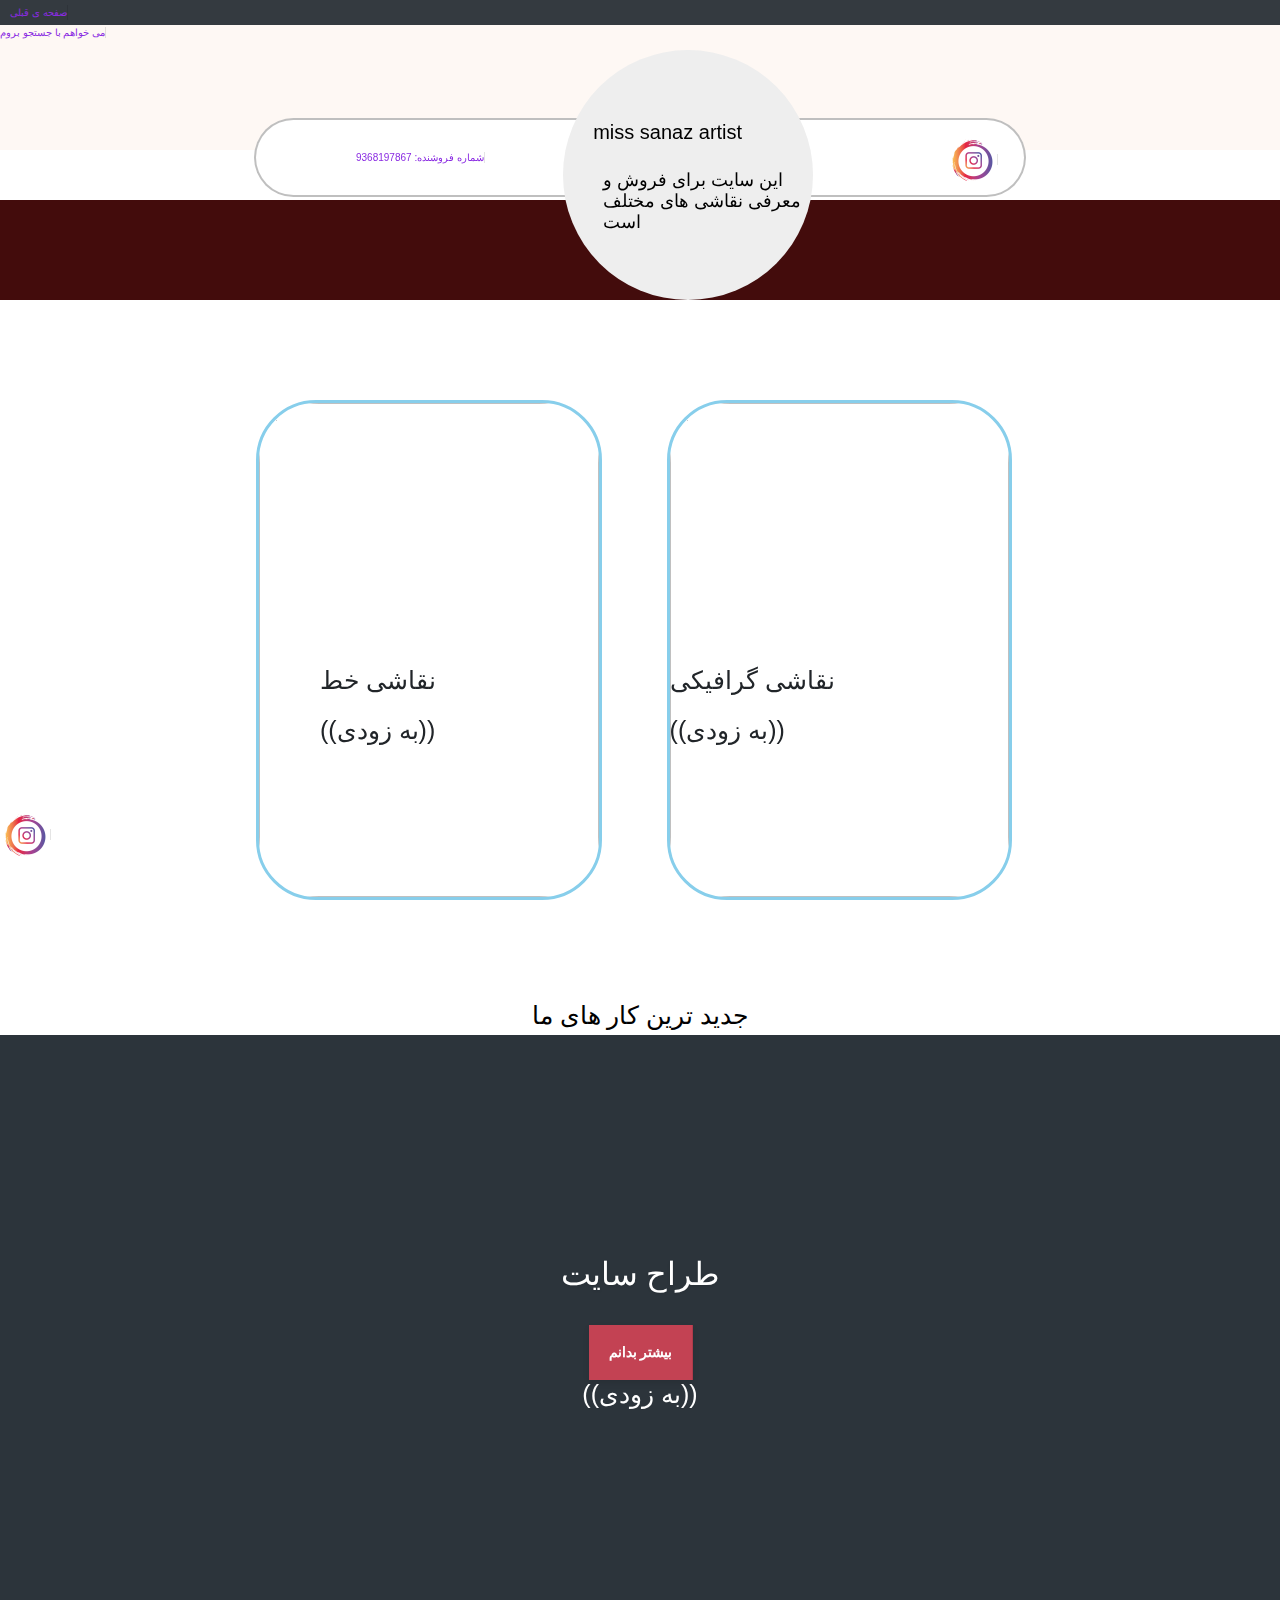
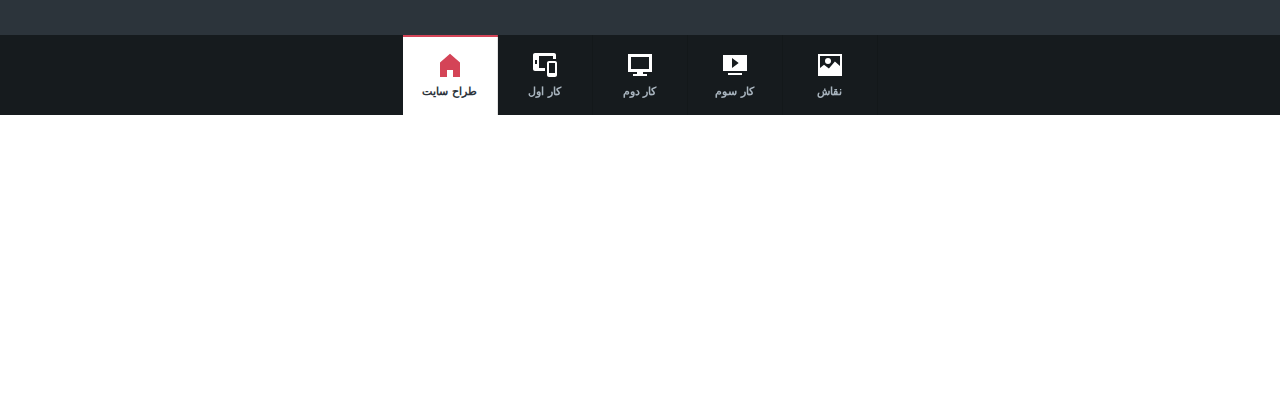
==== commit ae5b9cfa: "Update index.html" ====
--- a/index.html
+++ b/index.html
@@ -46,6 +46,7 @@
 
 
     <div class="menu">
+        
       <nav class="navbar navbar-expand-lg navbar-dark bg-dark">
         <button
           class="navbar-toggler"
@@ -62,7 +63,7 @@
         </div>
       </nav>
 
-
+    <div class="phone-number2"><a href="inde.html"> می خواهم با جستجو بروم</a></div>
 
       <div class="info">
         
@@ -172,7 +173,7 @@
         </div>
           
         </li>
-        <a href="info - Copy(2).html">
+        <a href="info - Copy (2).html">
           <li class="cd-hero__slide js-cd-slide">
   
    <!-- .cd-hero__content -->
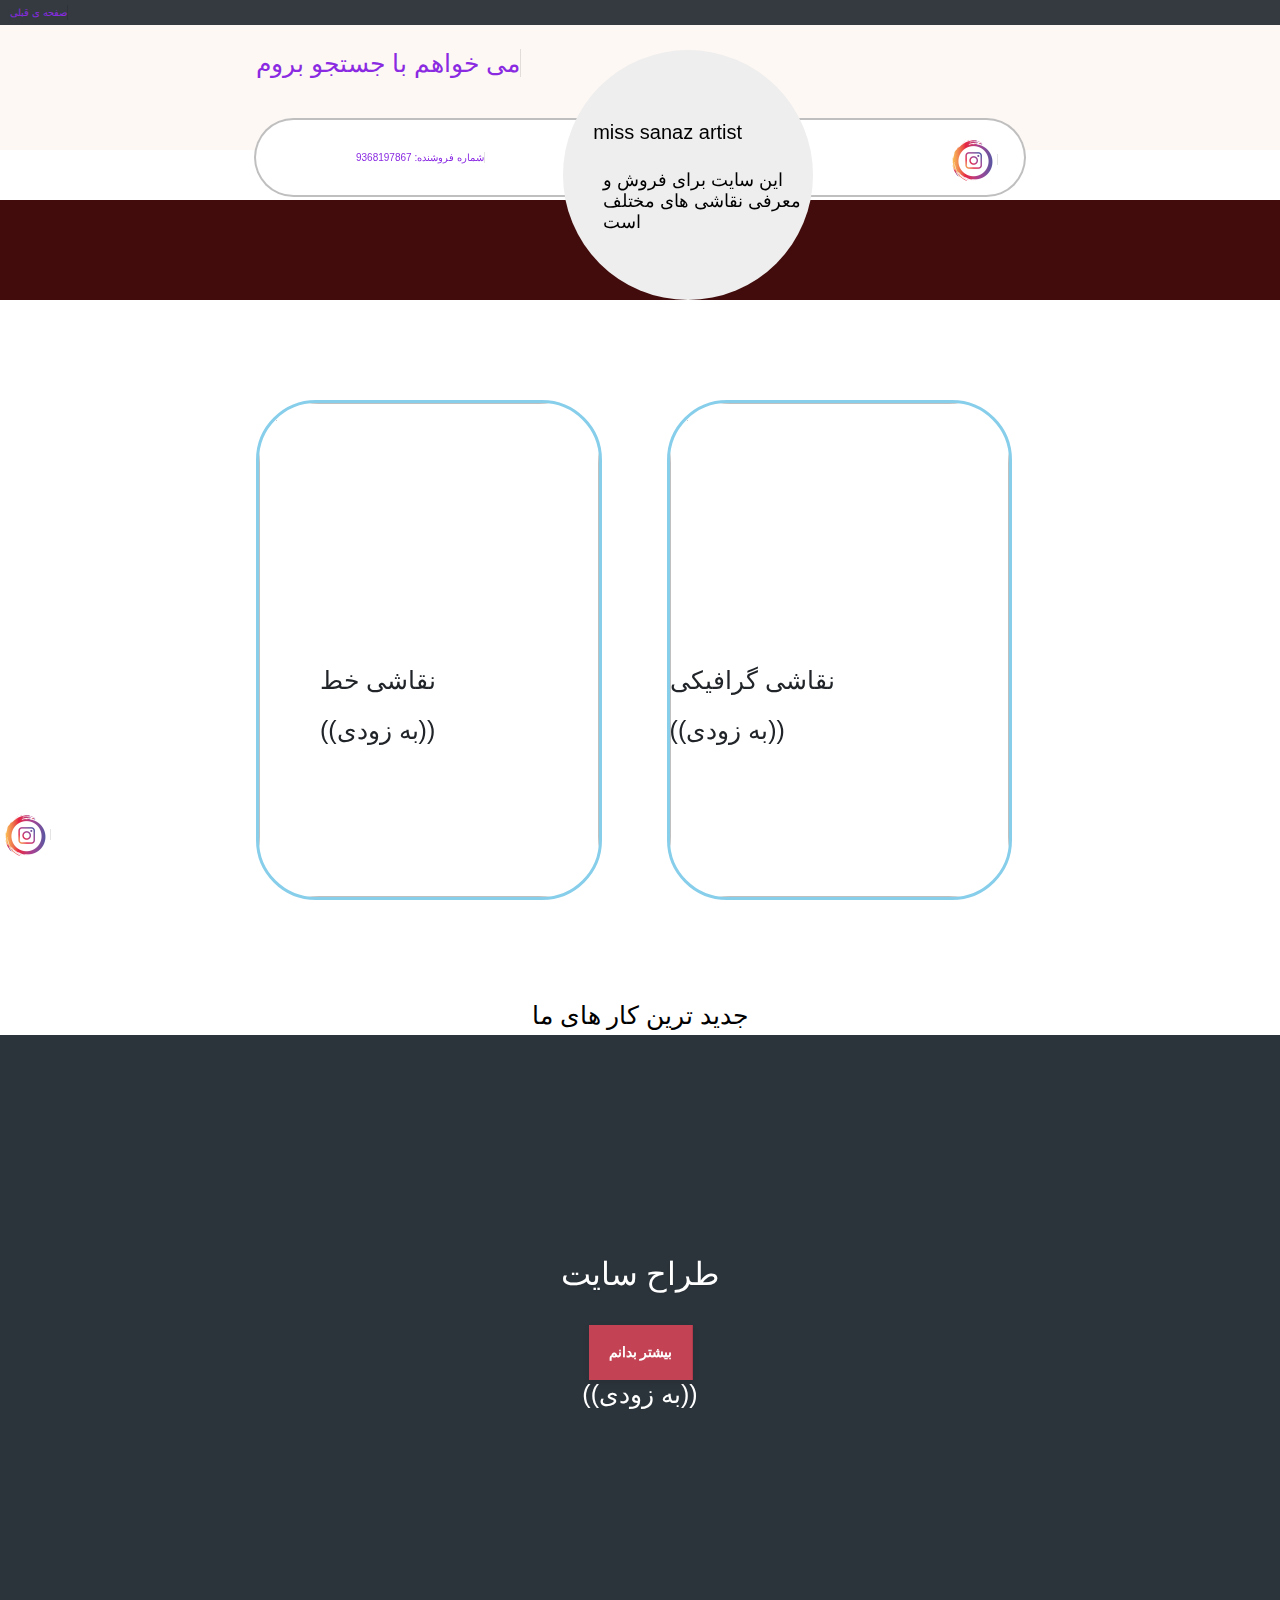
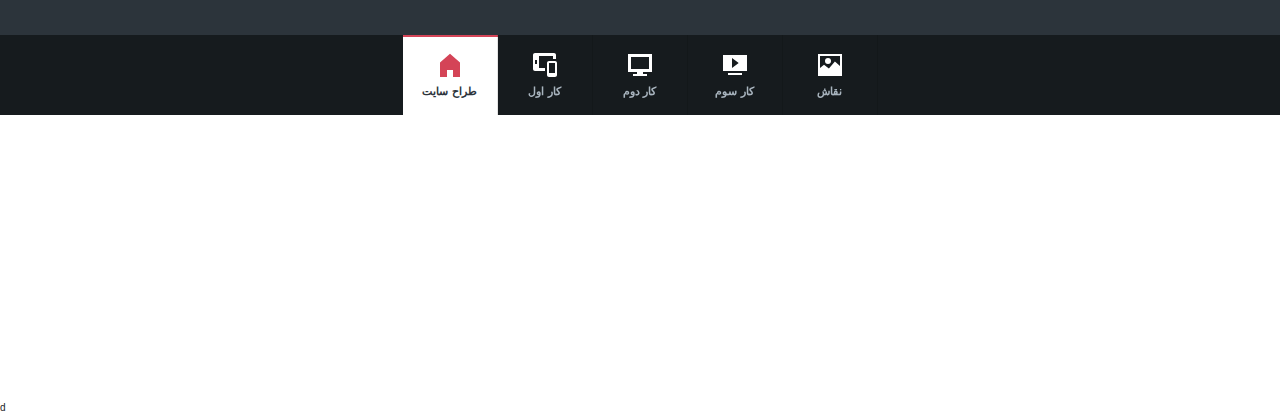
==== commit ddfb475c: "Update index.html" ====
--- a/index.html
+++ b/index.html
@@ -258,6 +258,6 @@
 });
 }
 </script>
-
+d
 </body>
 </html>
--- a/style.css
+++ b/style.css
@@ -69,7 +69,18 @@
     top: 40%;
     left: 100px;
 }
-
+.phone-number2 {
+    position: absolute;
+    top: 5%;
+    font-size: 25px;
+    left: 20%;
+}
+.phone-number3 {
+    position: absolute;
+    top: 5%;
+    font-size: 25px;
+    left: 555px;
+}
 .instagram1 {
     position: absolute;
     left: 90%;
@@ -543,11 +554,7 @@
         }
 
 
-        .cd-hero__slide:nth-of-type(4) {
-            background-color: #2c343b;
-            height:500px;
-            background-image: url("IMG_1589.jpeg");
-          }
+
 
 
 
@@ -556,12 +563,12 @@
             border-radius: 60px;
             height: 75px;
             width: 60%;
-            display: none;
             left: 20%;
             top: 120px;
             z-index: 10;
             background: white;
-            box-shadow: rgb(191 191 191) 0 0 0px 2px;
+            box-shadow: rgb(191, 191, 191) 0 0 0px 2px;
+            display: none;
         }
 
 
--- a/style.css
+++ b/style.css
@@ -69,7 +69,18 @@
     top: 40%;
     left: 100px;
 }
-
+.phone-number2 {
+    position: absolute;
+    top: 5%;
+    font-size: 25px;
+    left: 20%;
+}
+.phone-number3 {
+    position: absolute;
+    top: 5%;
+    font-size: 25px;
+    left: 555px;
+}
 .instagram1 {
     position: absolute;
     left: 90%;
@@ -543,11 +554,7 @@
         }
 
 
-        .cd-hero__slide:nth-of-type(4) {
-            background-color: #2c343b;
-            height:500px;
-            background-image: url("IMG_1589.jpeg");
-          }
+
 
 
 
@@ -556,12 +563,12 @@
             border-radius: 60px;
             height: 75px;
             width: 60%;
-            display: none;
             left: 20%;
             top: 120px;
             z-index: 10;
             background: white;
-            box-shadow: rgb(191 191 191) 0 0 0px 2px;
+            box-shadow: rgb(191, 191, 191) 0 0 0px 2px;
+            display: none;
         }
 
 
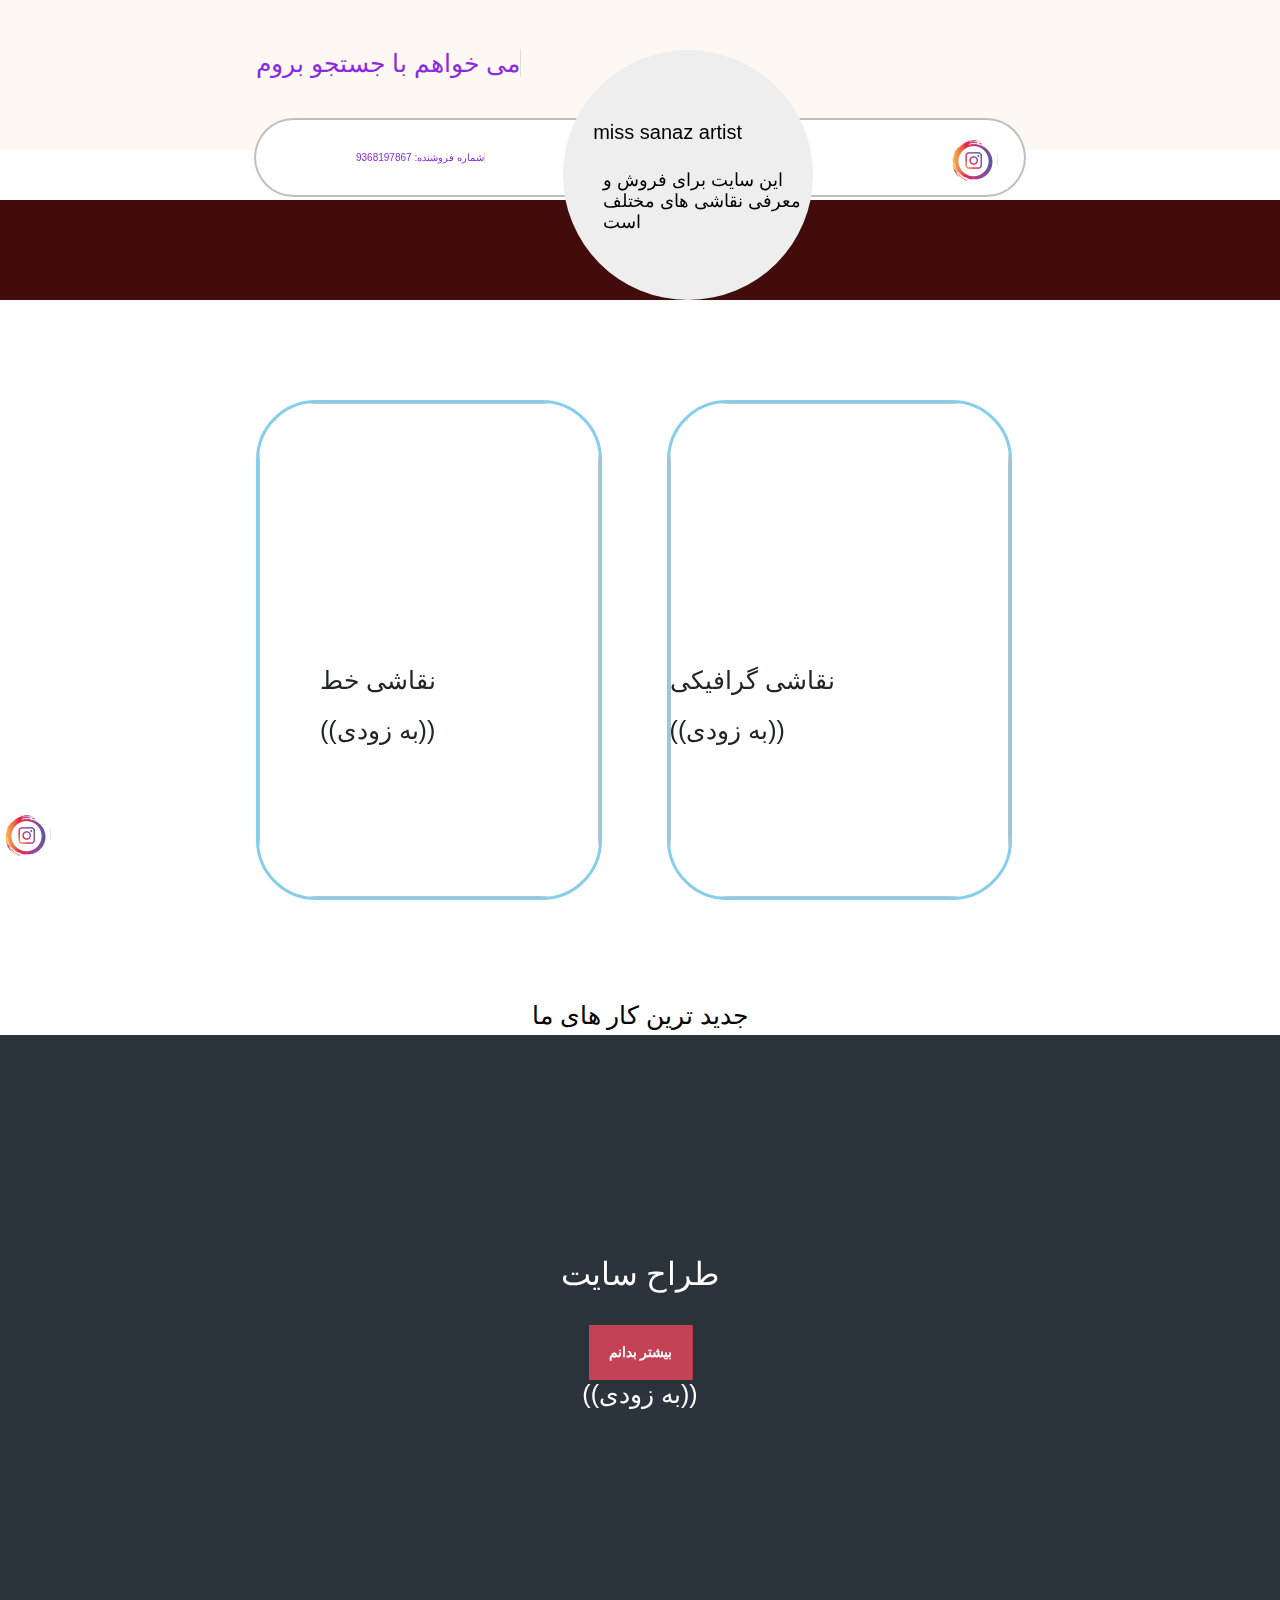
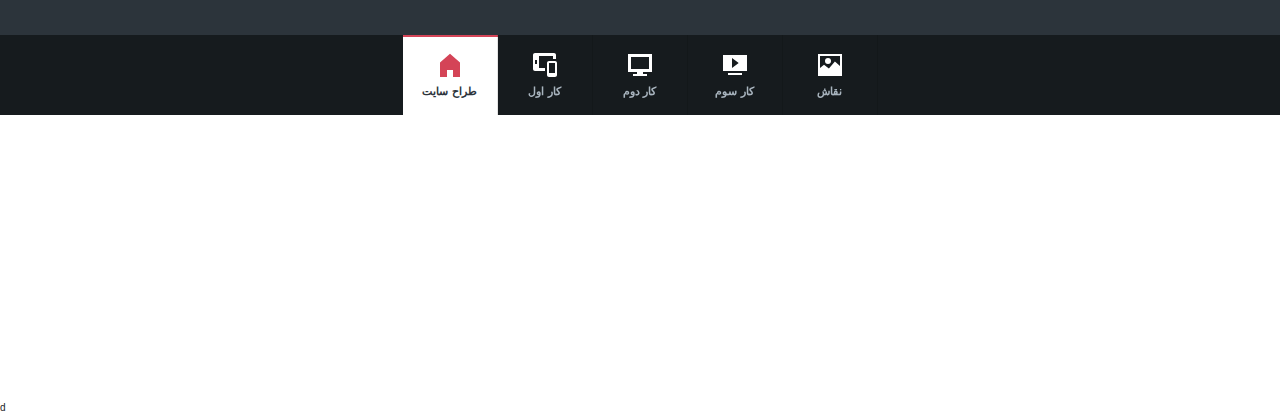
==== commit 957b70b1: "Update index.html" ====
--- a/index.html
+++ b/index.html
@@ -47,21 +47,7 @@
 
     <div class="menu">
         
-      <nav class="navbar navbar-expand-lg navbar-dark bg-dark">
-        <button
-          class="navbar-toggler"
-          type="button"
-          data-toggle="collapse"
-          data-target="#navbar"
-        >
-          <span class="navbar-toggler-icon"></span>
-        </button>
-        <div class="collapse navbar-collapse" id="navbar">
-          <div class="navbar-nav">
-            <a href="">صفحه ی قبلی </a>
-          </div>
-        </div>
-      </nav>
+
 
     <div class="phone-number2"><a href="inde.html"> می خواهم با جستجو بروم</a></div>
 
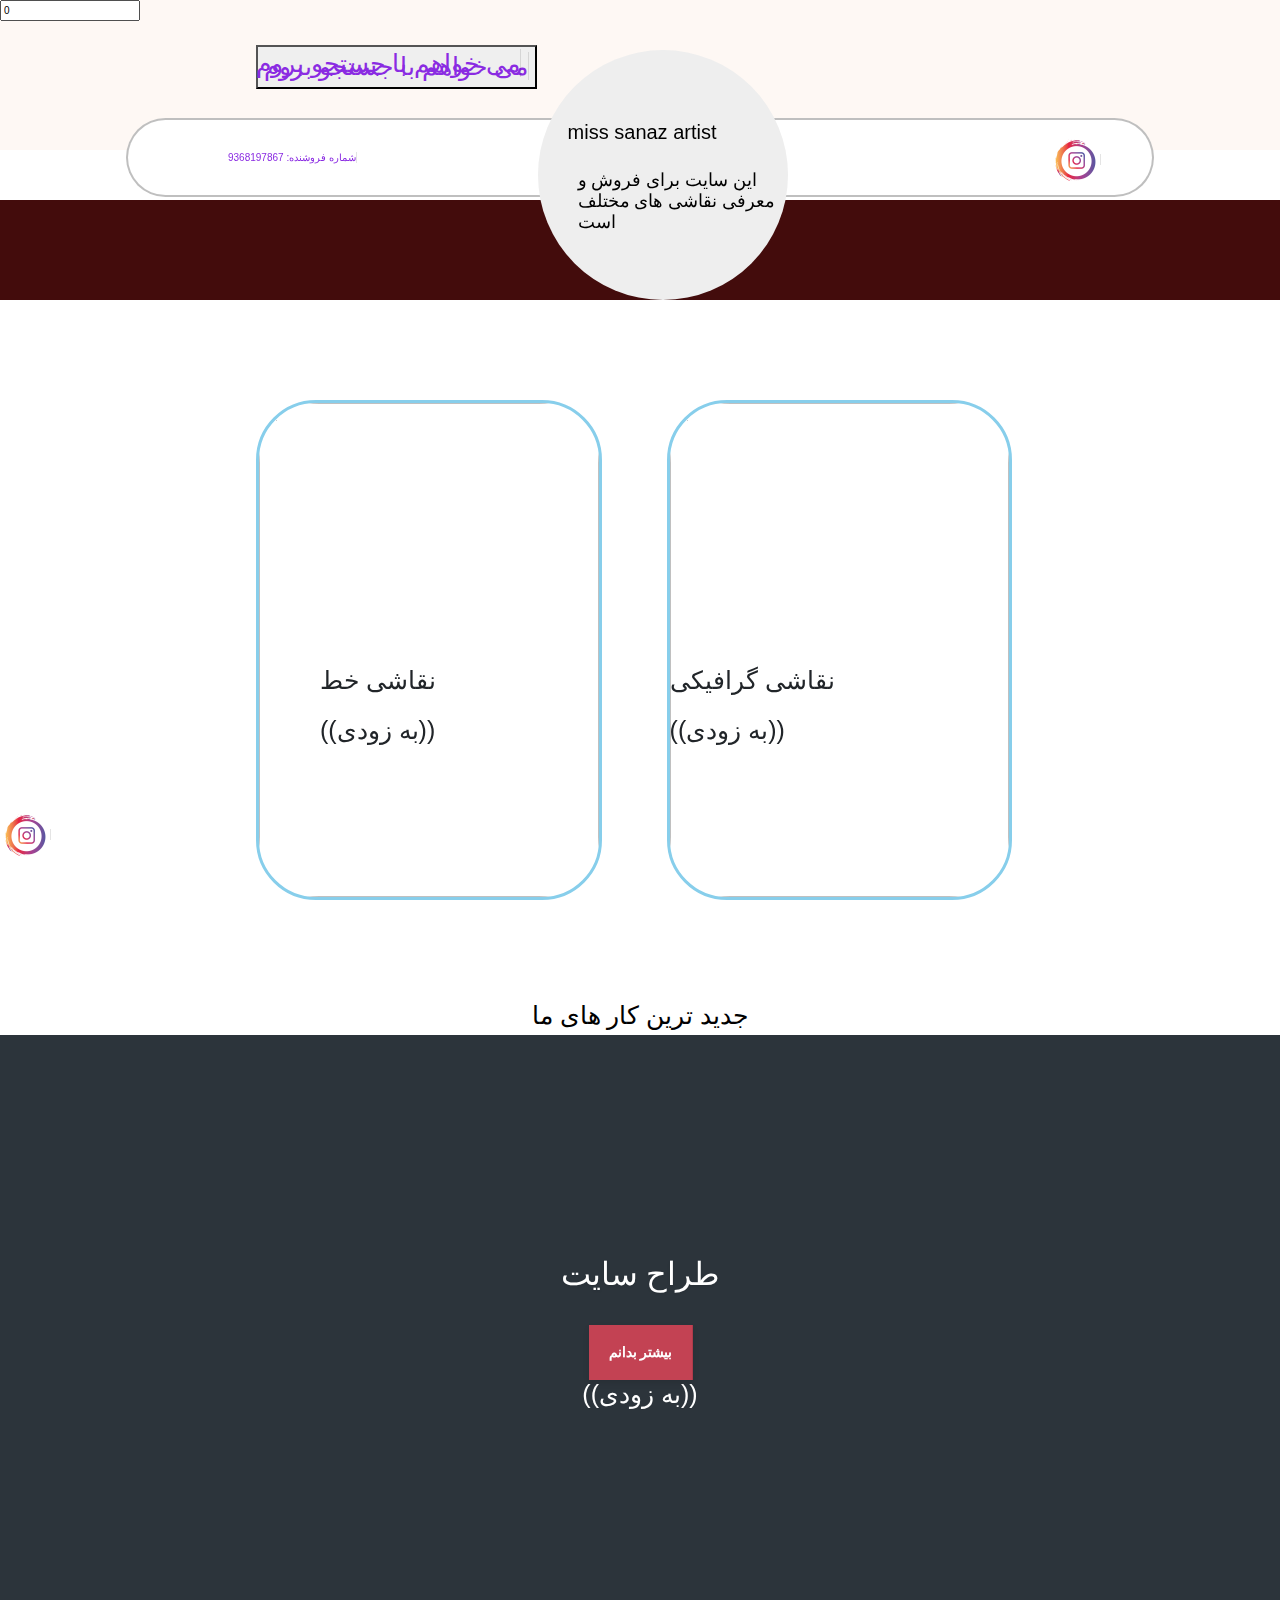
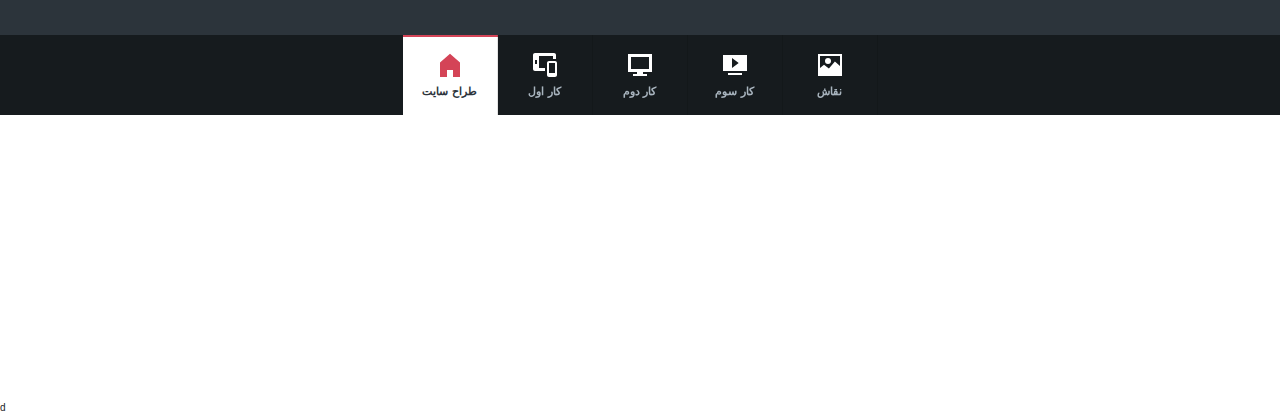
==== commit c47f7535: "Update index.html" ====
--- a/index.html
+++ b/index.html
@@ -47,7 +47,15 @@
 
     <div class="menu">
         
-
+      <script>
+        var i = 0;
+        function buttonClick() {
+            i++;
+            document.getElementById('inc').value = i;
+        }
+    </script>
+    <button onclick="buttonClick();" class="phone-number2"><a href="inde.html">می خواهم با جستجو بروم</a></button>
+    <input type="text" id="inc" value="0">
 
     <div class="phone-number2"><a href="inde.html"> می خواهم با جستجو بروم</a></div>
 
--- a/style.css
+++ b/style.css
@@ -29,13 +29,13 @@
     position: absolute;
     border-radius: 60px;
     height: 75px;
-    width: 60%;
-left: 20%;
-top: 120px ;
-z-index: 10;
-background: white;
-box-shadow:  rgb(191, 191, 191) 0 0 0px 2px;
-display: block;
+    width: 80%;
+    left: 10%;
+    top: 120px;
+    z-index: 10;
+    background: white;
+    box-shadow: rgb(191, 191, 191) 0 0 0px 2px;
+    display: block;
 }
 
 
--- a/style.css
+++ b/style.css
@@ -29,13 +29,13 @@
     position: absolute;
     border-radius: 60px;
     height: 75px;
-    width: 60%;
-left: 20%;
-top: 120px ;
-z-index: 10;
-background: white;
-box-shadow:  rgb(191, 191, 191) 0 0 0px 2px;
-display: block;
+    width: 80%;
+    left: 10%;
+    top: 120px;
+    z-index: 10;
+    background: white;
+    box-shadow: rgb(191, 191, 191) 0 0 0px 2px;
+    display: block;
 }
 
 
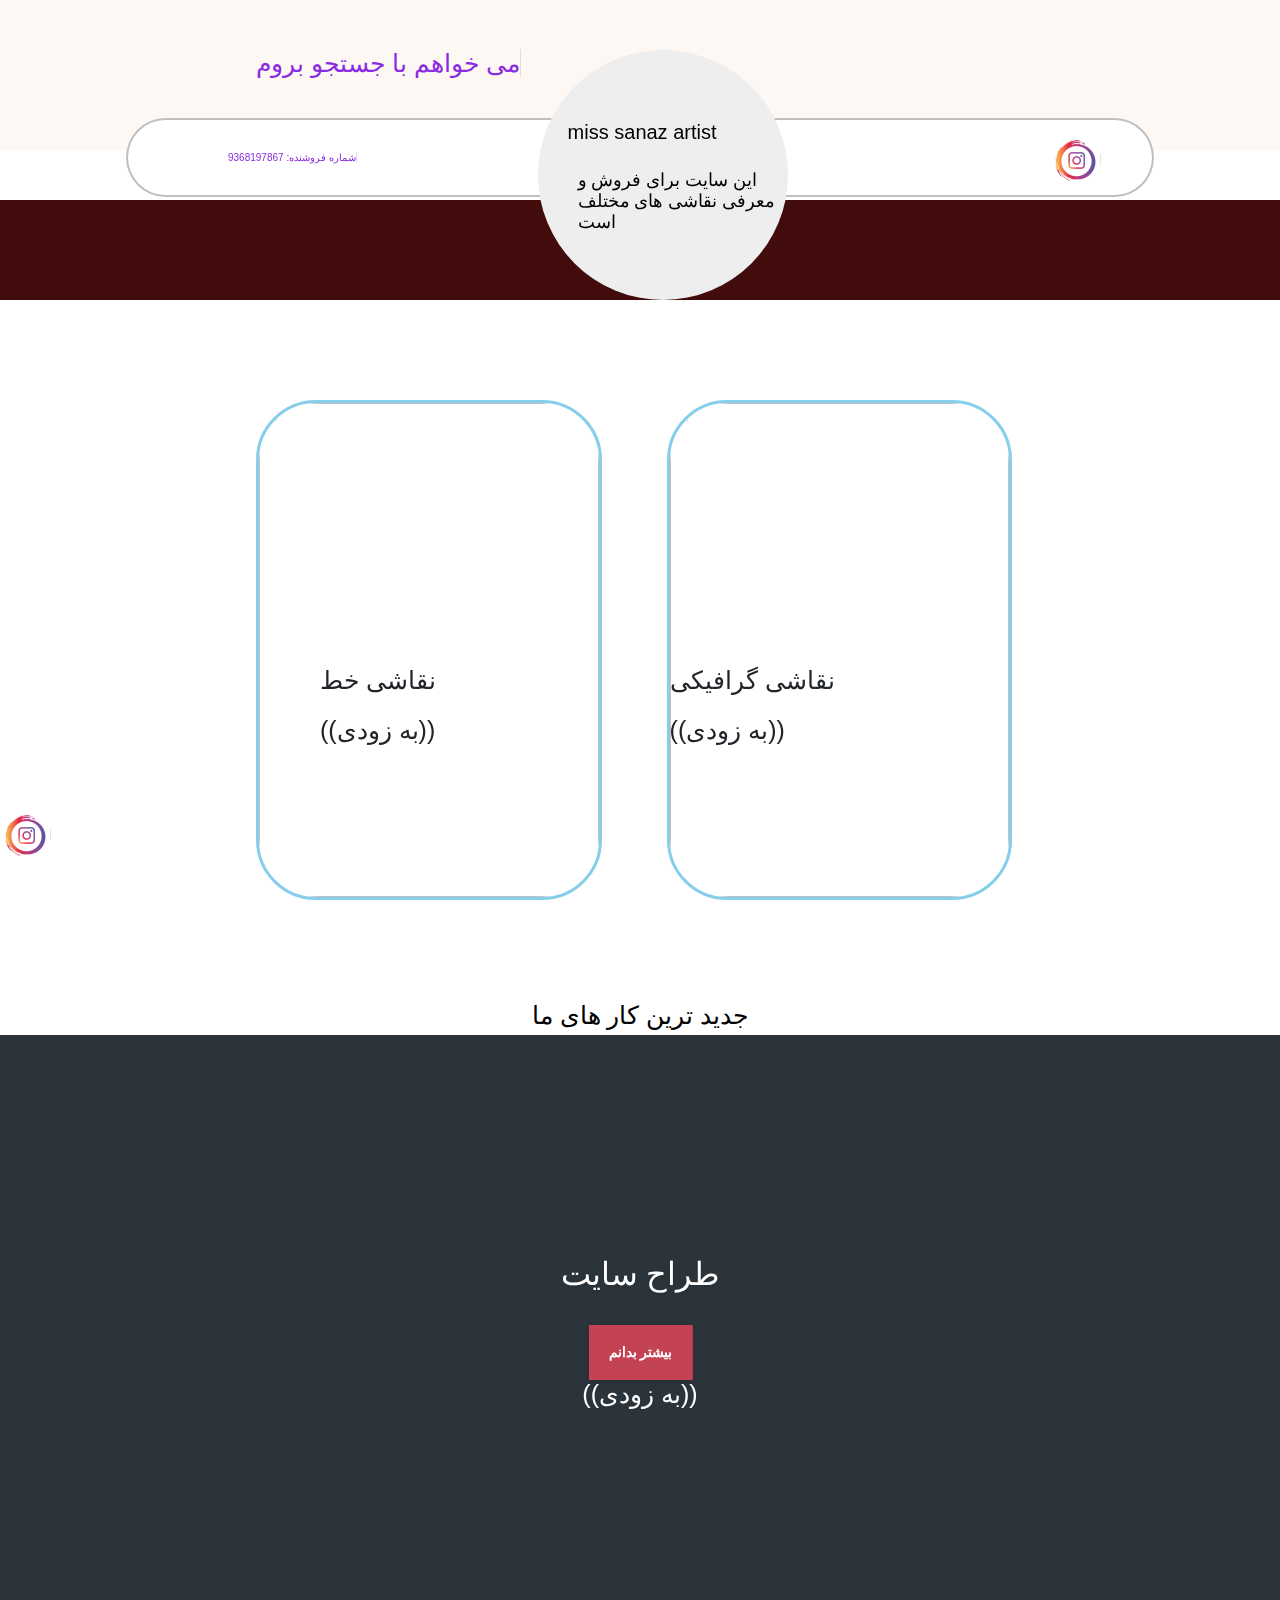
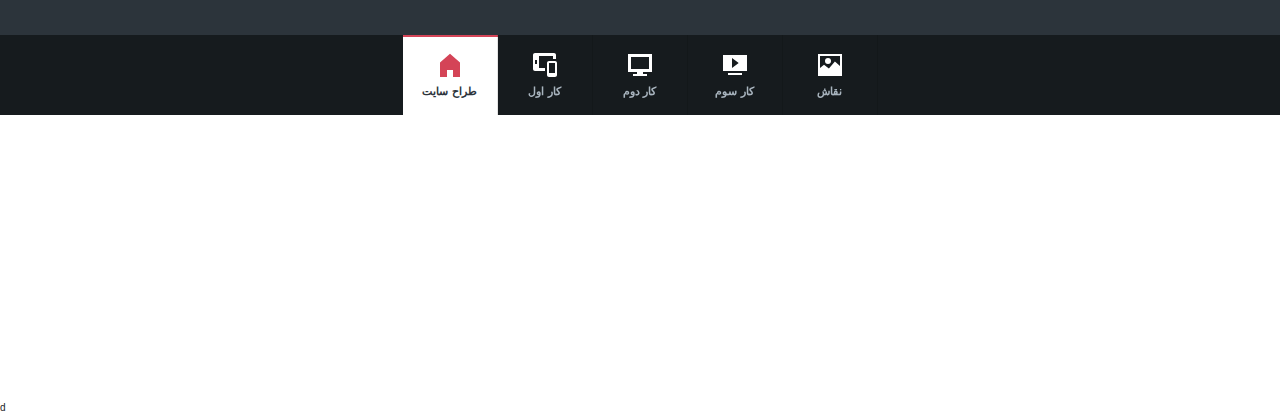
==== commit 5cfe3303: "Update index.html" ====
--- a/index.html
+++ b/index.html
@@ -47,15 +47,7 @@
 
     <div class="menu">
         
-      <script>
-        var i = 0;
-        function buttonClick() {
-            i++;
-            document.getElementById('inc').value = i;
-        }
-    </script>
-    <button onclick="buttonClick();" class="phone-number2"><a href="inde.html">می خواهم با جستجو بروم</a></button>
-    <input type="text" id="inc" value="0">
+
 
     <div class="phone-number2"><a href="inde.html"> می خواهم با جستجو بروم</a></div>
 
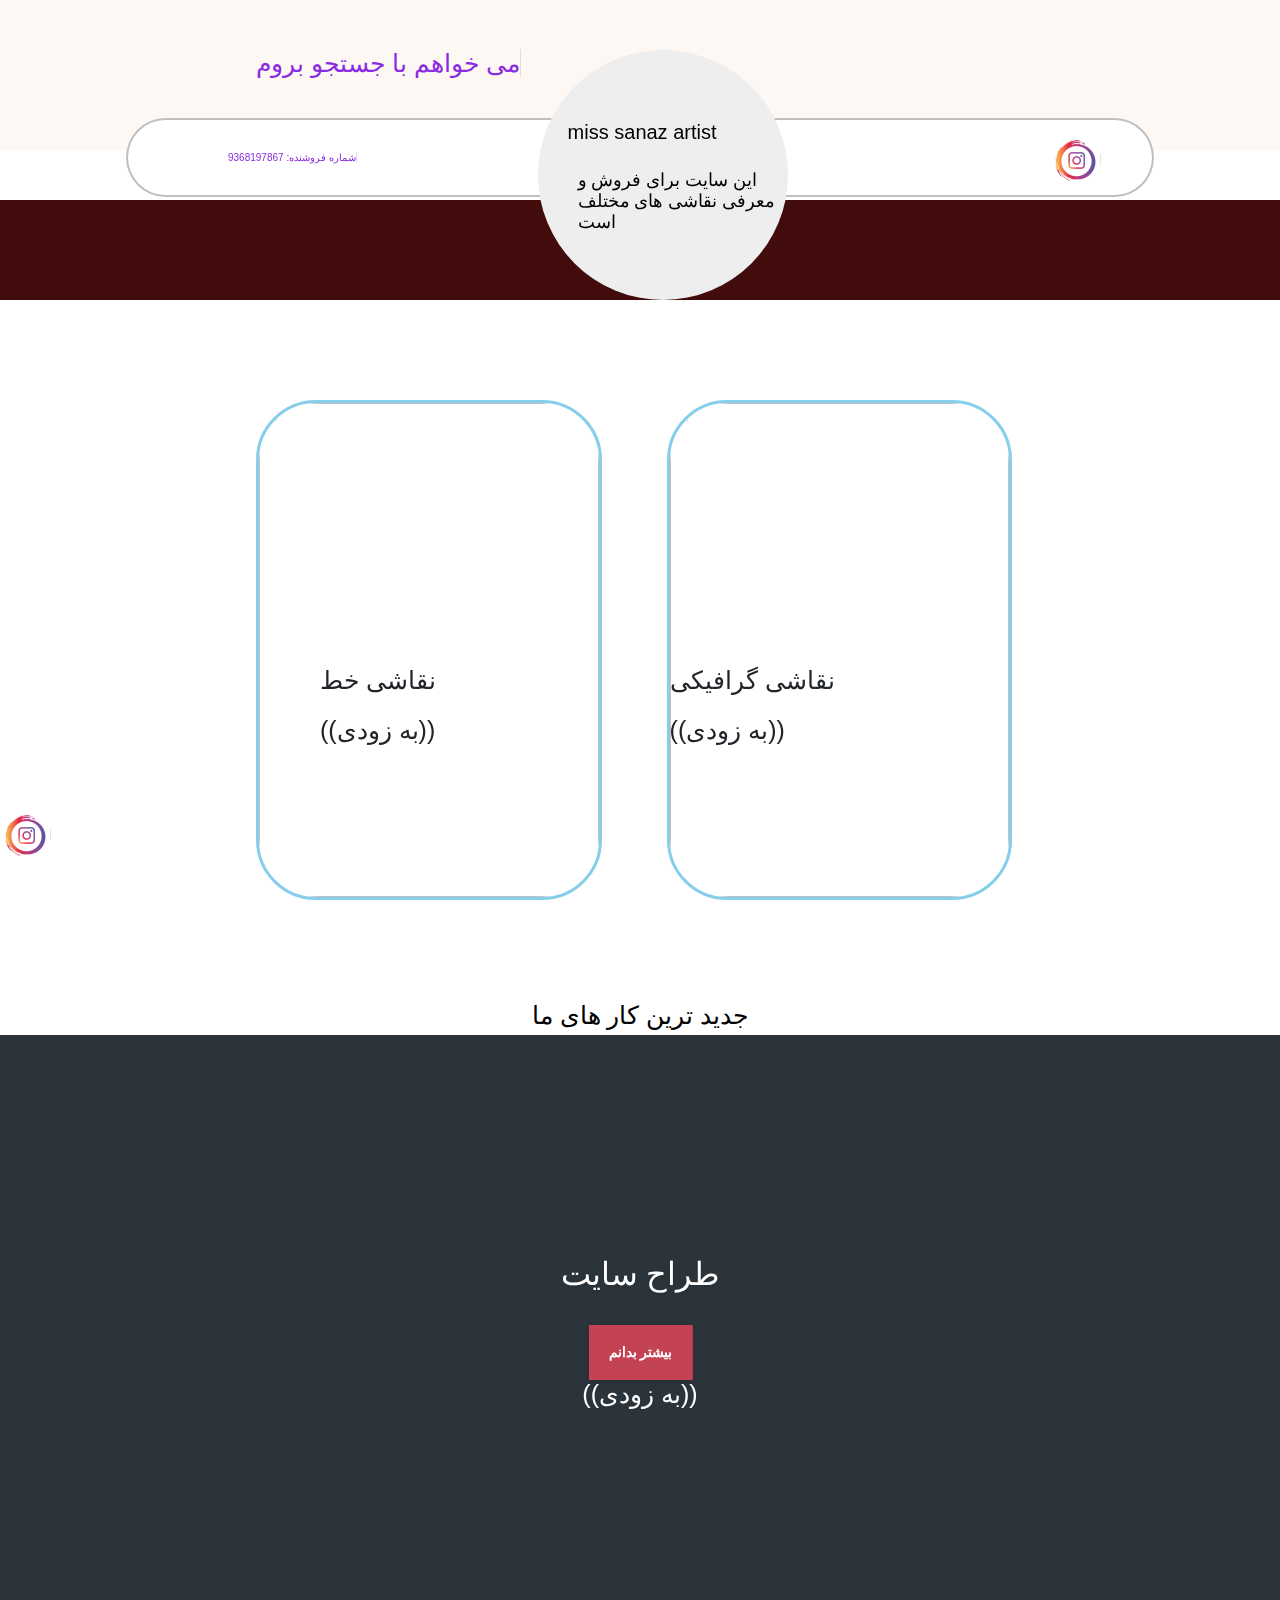
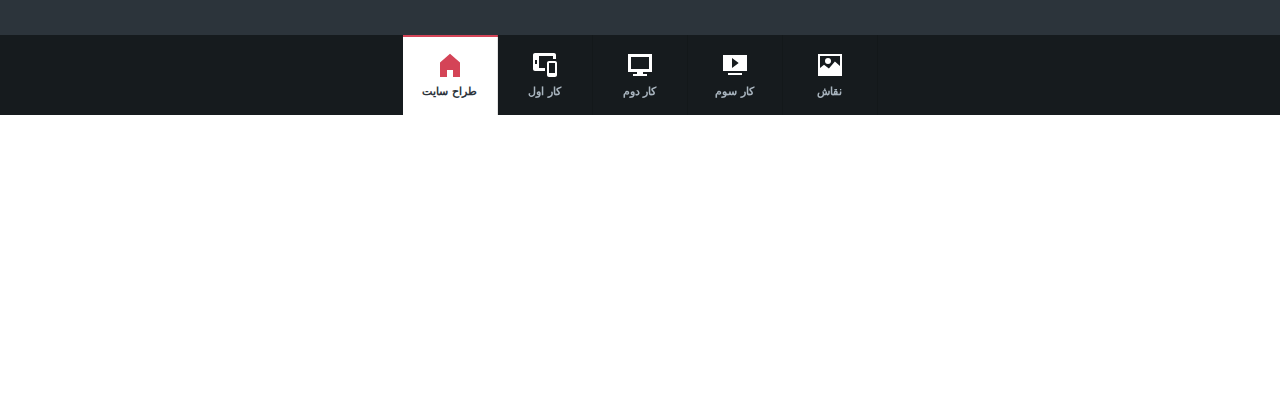
==== commit ef9b6f33: "Update index.html" ====
--- a/index.html
+++ b/index.html
@@ -244,6 +244,6 @@
 });
 }
 </script>
-d
+
 </body>
 </html>
